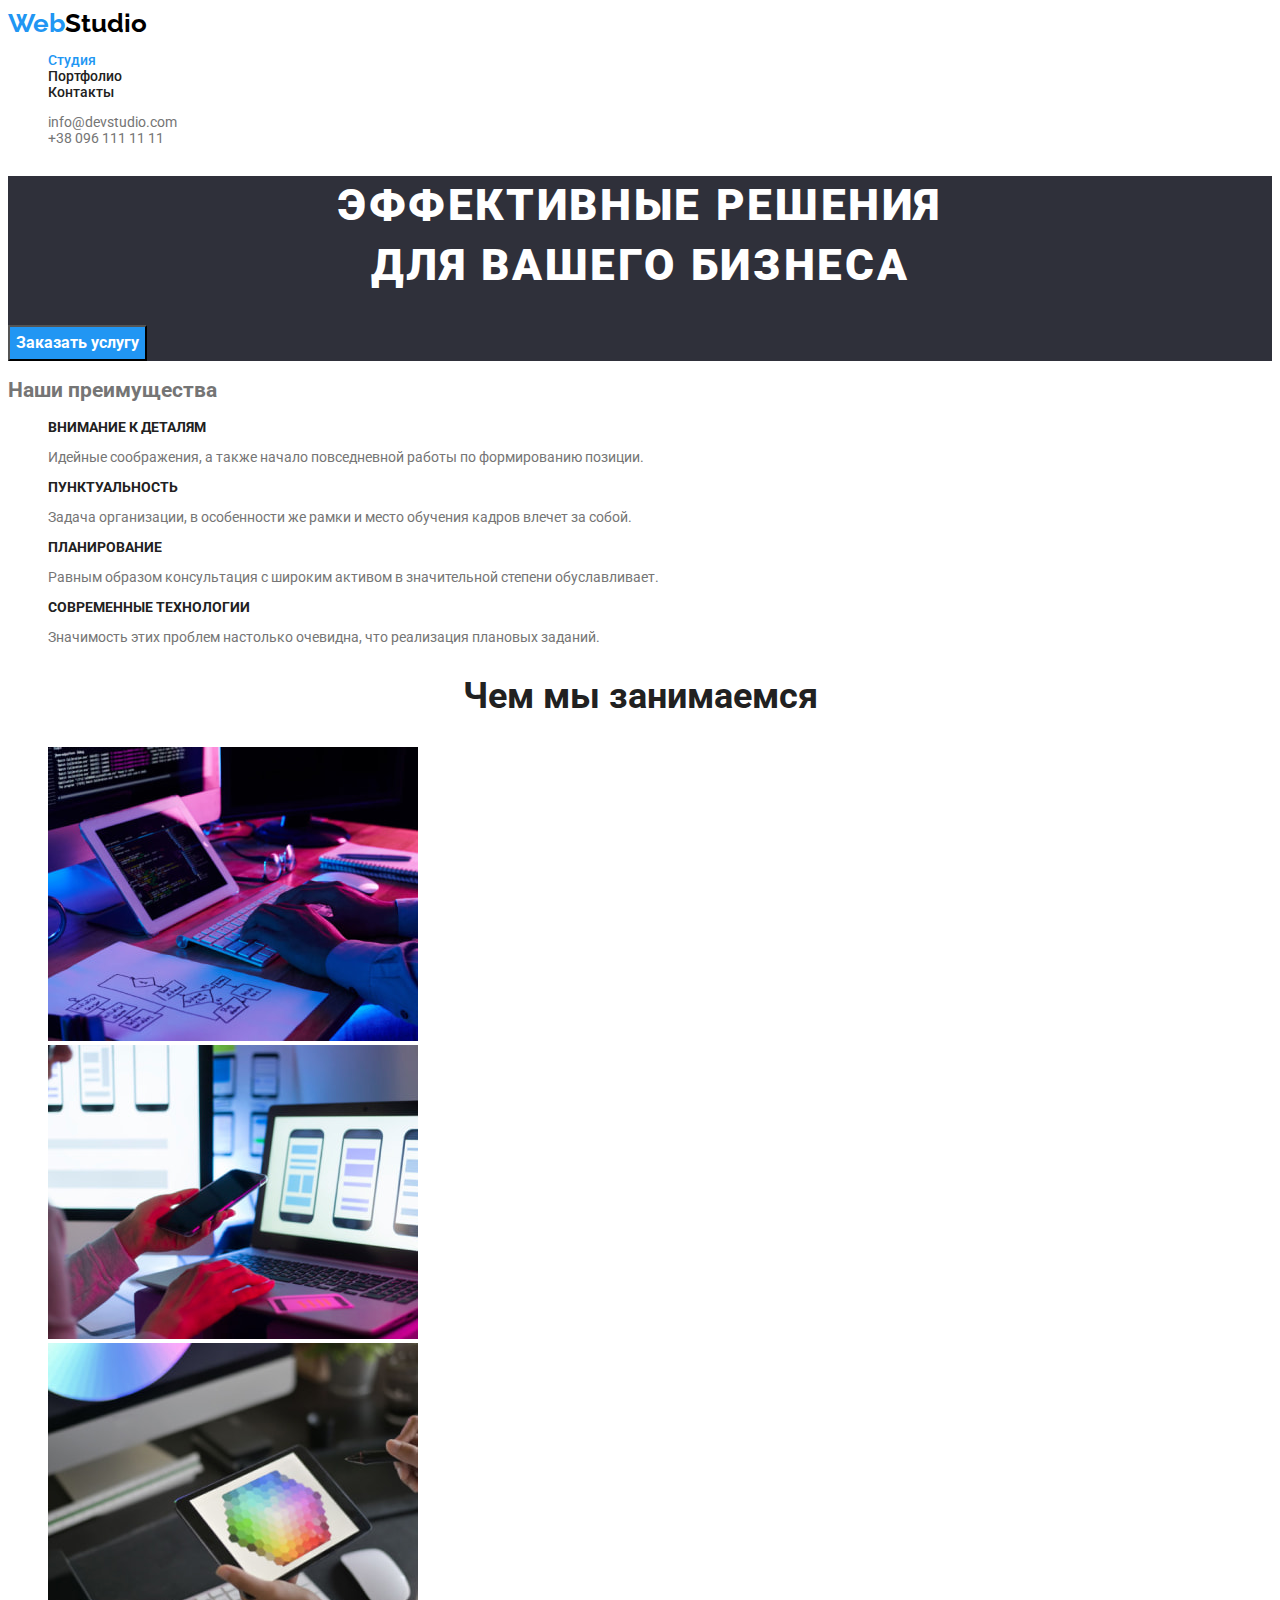
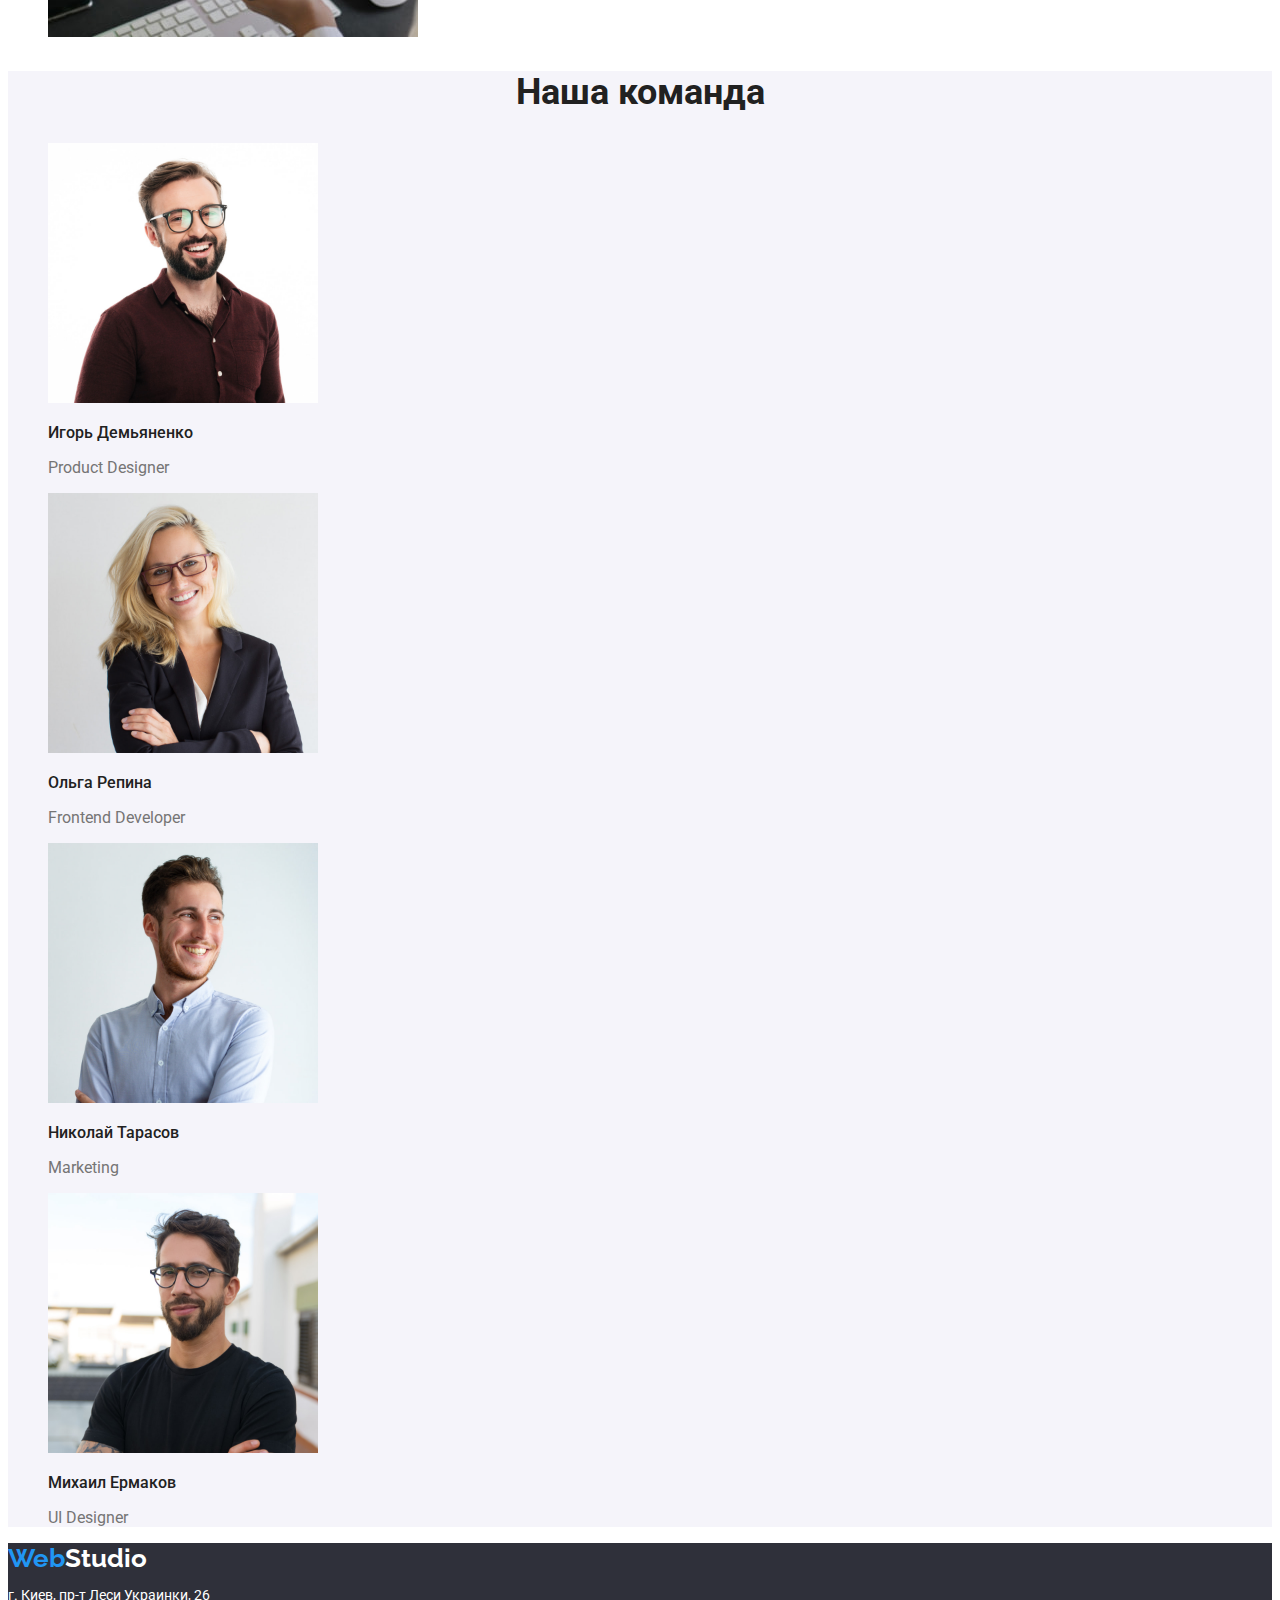
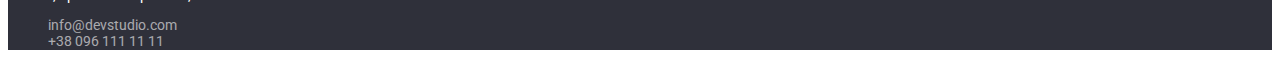
==== index.html @ 3dadfcd8 "переніс дз 2" ====
<!DOCTYPE html>
<html lang="ru">
    <head>
        <meta charset="UTF-8">
        <meta http-equiv="X-UA-Compatible" content="IE=edge">
        <meta name="viewport" content="width=device-width, initial-scale=1.0">
        <title>Document</title>
        <!-- Фал зовнішньої таблиці стилів -->
        <link rel="preconnect" href="https://fonts.googleapis.com">
        <link rel="preconnect" href="https://fonts.gstatic.com" crossorigin>
        <link href="https://fonts.googleapis.com/css2?family=Raleway:wght@700&family=Roboto:wght@400;500;700;900&display=swap"
            rel="stylesheet">
        <link rel="stylesheet" href="./css/styles.css">
    </head>
    <body>
        <header class="header">
            <nav class="site-nav">
                <a href="/" class="logo"><span class="text-logo">Web</span>Studio</a>
                <ul class="site-nav list">
                    <li><a href="./index.html" class="link current">Студия</a></li>
                    <li><a href="./portfolio.html" class="link">Портфолио</a></li>
                    <li><a href="" class="link">Контакты</a></li>
                </ul>
            </nav>

            <ul class="contact">
                <li><a href="mailto:info@devstudio.com" class="link">info@devstudio.com</a></li>
                <li><a href="tel:+380961111111" class="link">+38 096 111 11 11</a></li>
            </ul>
        </header>
        <main>
            <!--Герой-->
            <section class="hero">
            <h1 class="hero-title">Эффективные решения <br />для вашего бизнеса</h1>
            <button type="button" class="btn-hero">
            Заказать услугу
            </button>
            </section>
            <!--Наши преимущества-->
            <section class="section">
            <h2>Наши преимущества</h2>
            <ul class="section-list">
                <li>
                    <h3 class="title benefits">Внимание к деталям</h3>
                    <p>Идейные соображения, а также начало повседневной работы по формированию позиции.</p>
                </li>
                <li>
                    <h3 class="title benefits">Пунктуальность</h3>
                    <p>Задача организации, в особенности же рамки и место обучения кадров влечет за собой.</p>
                </li>
                <li>
                    <h3 class="title benefits">Планирование</h3>
                    <p>Равным образом консультация с широким активом в значительной степени обуславливает.</p>
                </li>
                <li>
                    <h3 class="title benefits">Современные технологии</h3>
                    <p>Значимость этих проблем настолько очевидна, что реализация плановых заданий.</p>
                </li>
            </ul>
            </section>
            <!--Чем мы занимаемся-->
            <section class="section">
            <h2 class="section-title">Чем мы занимаемся</h2>
            <ul class="section-list">
                <li><img src="./imeges/чем-мы-занимаемся/box-1.jpg" alt="разработка сайтов" width="370" height="294"></li>
                <li><img src="./imeges/чем-мы-занимаемся/box-2.jpg" alt="разработка сайтов под телефон" width="370" height="294"></li>
                <li><img src="./imeges/чем-мы-занимаемся/box-3.jpg" alt="дизайн" width="370" height="294"></li>
            </ul>
            </section>
            <!--Наша команда-->
            <section class="section team">
            <h2 class="section-title">Наша команда</h2>
            <ul class="section-list">
                <li>
                    <img src="./imeges/Наша-команда/ком1.jpg" alt="" width="270" height="260">
                    <h3 class="name">Игорь Демьяненко</h3>
                    <p lang="en" class="position">Product Designer</p>
                </li>
                <li>
                    <img src="./imeges/Наша-команда/ком2.jpg" alt="" width="270" height="260">
                    <h3 class="name">Ольга Репина</h3>
                    <p lang="en" class="position">Frontend Developer</p>
                </li>
                <li>
                    <img src="./imeges/Наша-команда/ком3.jpg" alt="" width="270" height="260">
                    <h3 class="name">Николай Тарасов</h3>
                    <p lang="en" class="position">Marketing</p>   
                </li>
                <li>
                    <img src="./imeges/Наша-команда/ком4.jpg" alt="" width="270" height="260">
                    <h3 class="name">Михаил Ермаков</h3>
                    <p lang="en" class="position">UI Designer</p>
                </li>
            </ul>
            </section>
        </main>

        <footer class="footer">
            <a href="/" class="logo"><span class="text-logo">Web</span>Studio</a>
            <address class="footer-nav">
                <p>г. Киев, пр-т Леси Украинки, 26</p>
                <ul class="footer-list">
                    <li><a href="mailto:info@devstudio.com" class="footer-link">info@devstudio.com</a></li>
                    <li><a href="tel:+380961111111" class="footer-link">+38 096 111 11 11</a></li>
                </ul>
            </address>
        </footer>
    </body>
   
</html>
---- css/styles.css ----
/*
body {
    background-color: #fff;
    font-size: 14 px;
}
 */

/* забираємо крапки зі списку */
/* 
ul {
    list-style: none;
}
*/

/* 
Основной текст страницы #757575
фоновый цвет #fff
цвет логотипа #000000
цвет акцента #2196F3
фон героя #E5E5E5
текст на темном фоне #FFFFFF
текст ссылок в футере rgba(255, 255, 255, 0.6)
*/

:root {
    --primary-text-color: #757575;
    --title-text-color: #212121;
    --accent-color: #2196f3;
    --white-text: #ffffff;
}

body {
    color: var(--primary-text-color);
    background-color: #fff;
    font-family: Roboto, sans-serif;
    font-size: 14px;
    line-height: 1.14;
}

/* heder */
.logo {
  color: #000000;
  font-family: 'Raleway';
  font-weight: 700;
  font-size: 26px;
  line-height: 1.19;
  text-decoration: none;
}
.text-logo {
  color: var(--accent-color);
}
.site-nav.list {
  list-style: none;
}

.site-nav .link:hover,
.site-nav .link:focus {
  color: var(--accent-color);
}
.site-nav .link {
  color: var(--title-text-color);
  font-weight: 500;

  text-decoration: none;
}
.site-nav .link.current {
  color: var(--accent-color);
}
.contact {
  list-style: none;
}
.contact .link {
  color: var(--primary-text-color);

  text-decoration: none;
}
.contact .link:hover,
.contact .link:focus {
  color: var(--accent-color);
}

/* hero */

.hero {
  background-color: #2f303a;
}
.hero-title {
  color: var(--white-text);
  font-family: 'Roboto';
  font-style: normal;
  font-weight: 900;
  font-size: 44px;
  line-height: 1.36;
  text-align: center;
  letter-spacing: 0.06em;
  text-transform: uppercase;
}
.btn-hero {
  background-color: var(--accent-color);
  color: var(--white-text);
  cursor: pointer;
font-family: 'Roboto';
font-style: normal;
font-weight: 700;
font-size: 16px;
line-height: 1.87;
}
.btn-hero:hover,
.btn-hero:focus {
  background-color: #188CE8;
  color: var(--white-text);
}

/* section */
.title {
  color: var(--title-text-color);

font-weight: 700;
font-size: 14px;
line-height: 1.14;
}
.title.benefits {
  text-transform: uppercase;
}
.section-title {
  color: var(--title-text-color);

font-weight: 700;
font-size: 36px;
line-height: 1.17;
text-align: center;
}
.section-list {
  list-style: none;
  
}
.portfolio-link {
  text-decoration: none;
  color: var(--primary-text-color);
}
.name {
  color: var(--title-text-color);

font-weight: 500;
font-size: 16px;
line-height: 1.19;
}
.position {
    
    font-size: 16px;
    line-height: 1.19;
}
.section.team {
  background-color: #F5F4FA;
}

/* footer */
.footer {
  background-color: #2f303a;
}
.footer .logo {
  color: var(--white-text);
}
.footer-nav {
  color: var(--white-text);
  font-style: normal;
}
.footer-list {
  list-style: none;
  font-style: normal;
}
.footer-list .footer-link {
  color: rgba(255, 255, 255, 0.6);

  text-decoration: none;
}
.footer-link:hover,
.footer-link:focus {
  color: var(--accent-color);
}
/* button portfolio */
.btn-portfolio {
  color: var(--title-text-color);
  background-color: #f5f4fa;
font-family: 'Roboto';
font-style: normal;
font-weight: 500;
font-size: 16px;
line-height: 1.62;
  cursor: pointer;
}
.btn-portfolio:hover,
.btn-portfolio:focus {
  color: var(--white-text);
  background-color: var(--accent-color);
}
.title.project-name {
    font-size: 18px;
    line-height: 2;
}
.name-item {
    
    font-size: 16px;
    line-height: 1.87;
}
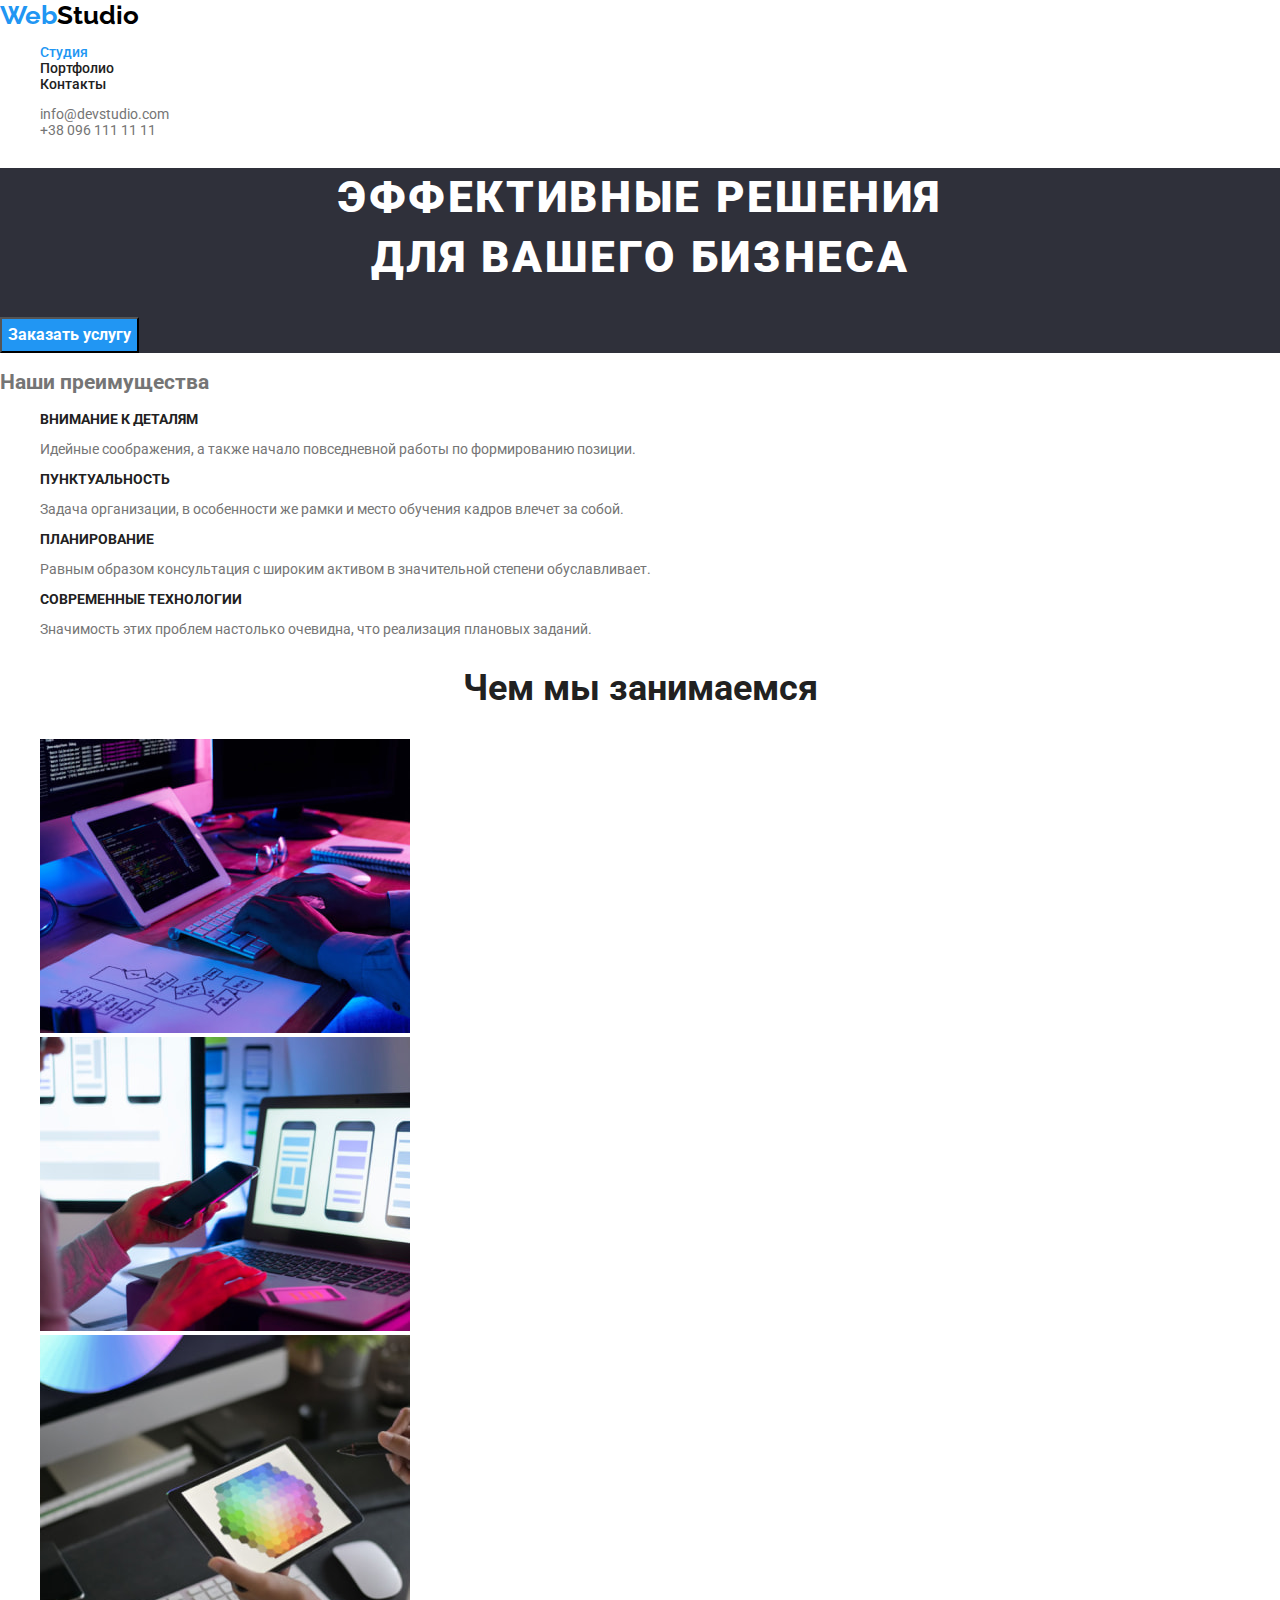
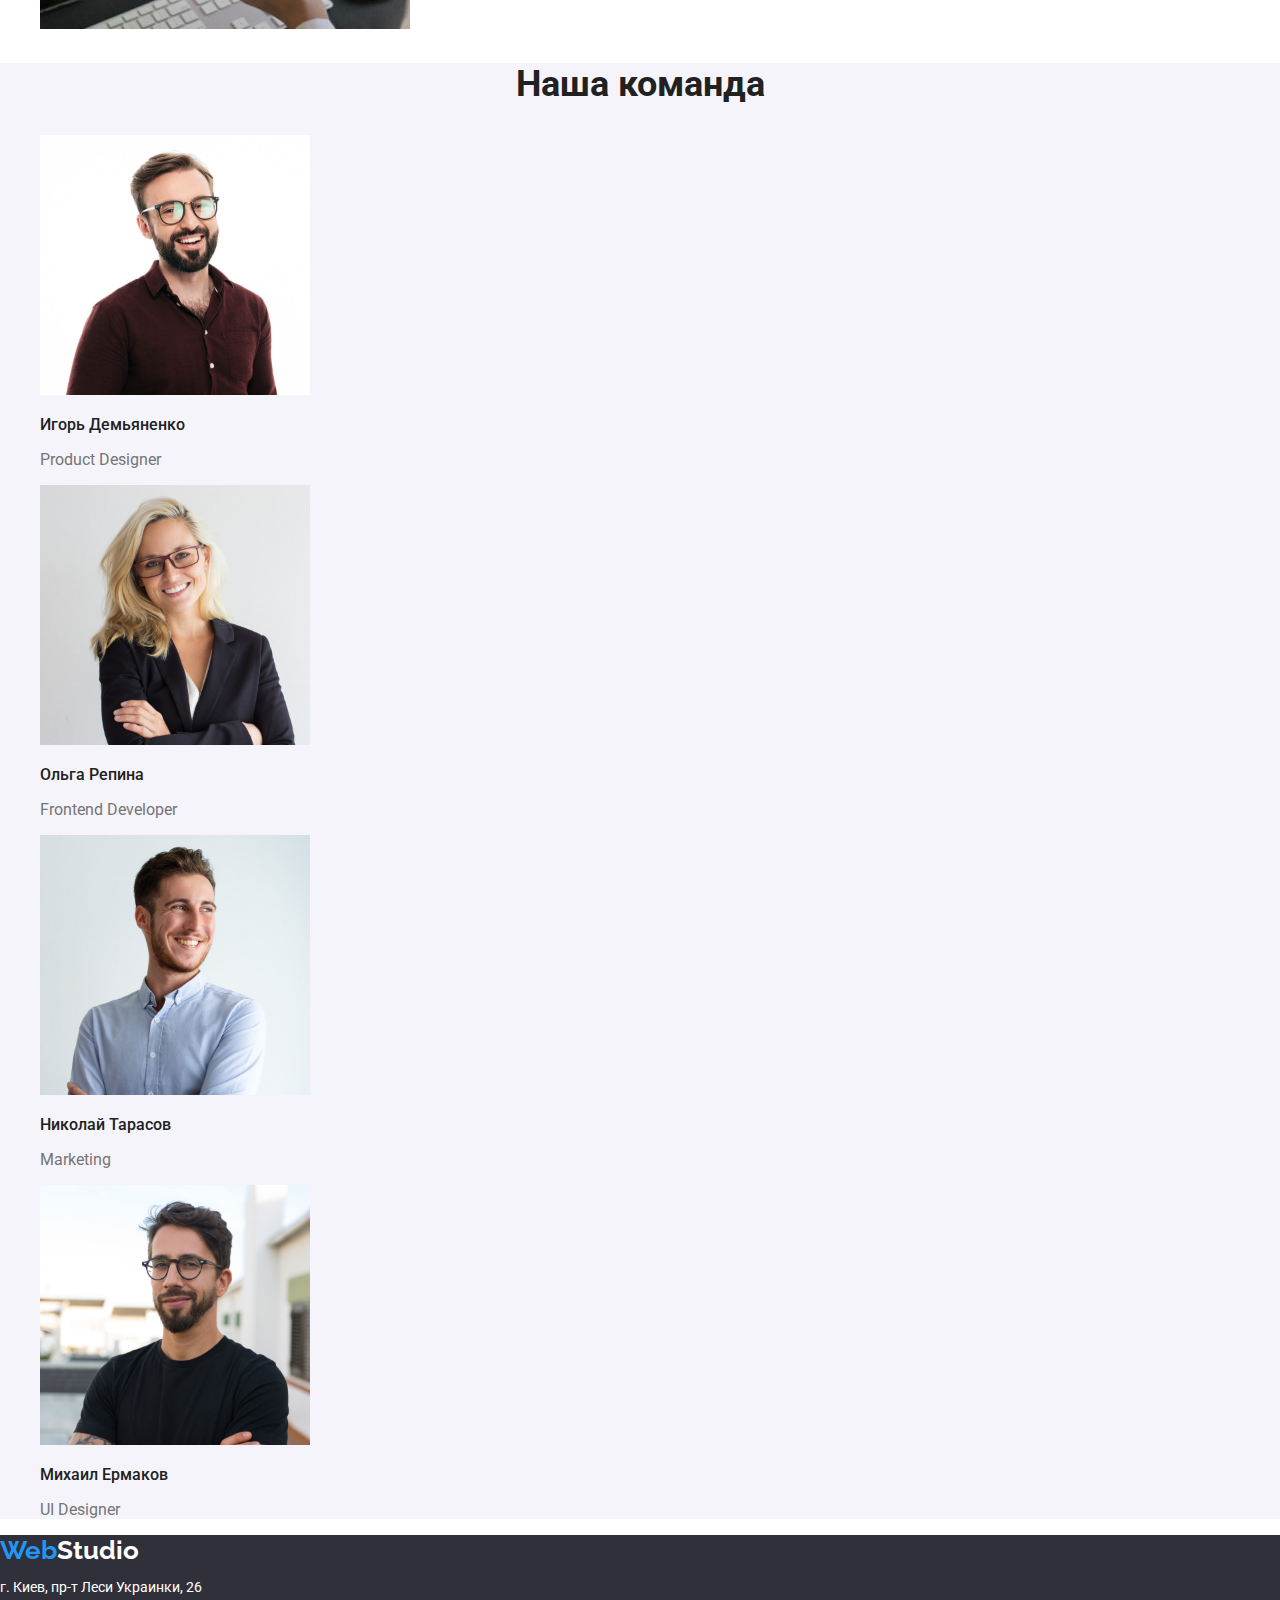
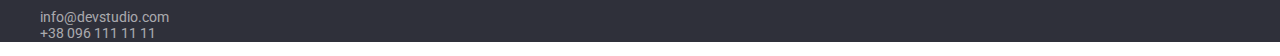
==== commit 0e8bbf3f: "додав нормазізацію цсс" ====
--- a/index.html
+++ b/index.html
@@ -10,6 +10,7 @@
         <link rel="preconnect" href="https://fonts.gstatic.com" crossorigin>
         <link href="https://fonts.googleapis.com/css2?family=Raleway:wght@700&family=Roboto:wght@400;500;700;900&display=swap"
             rel="stylesheet">
+        <link rel="stylesheet" href="https://cdnjs.cloudflare.com/ajax/libs/modern-normalize/1.1.0/modern-normalize.min.css">
         <link rel="stylesheet" href="./css/styles.css">
     </head>
     <body>
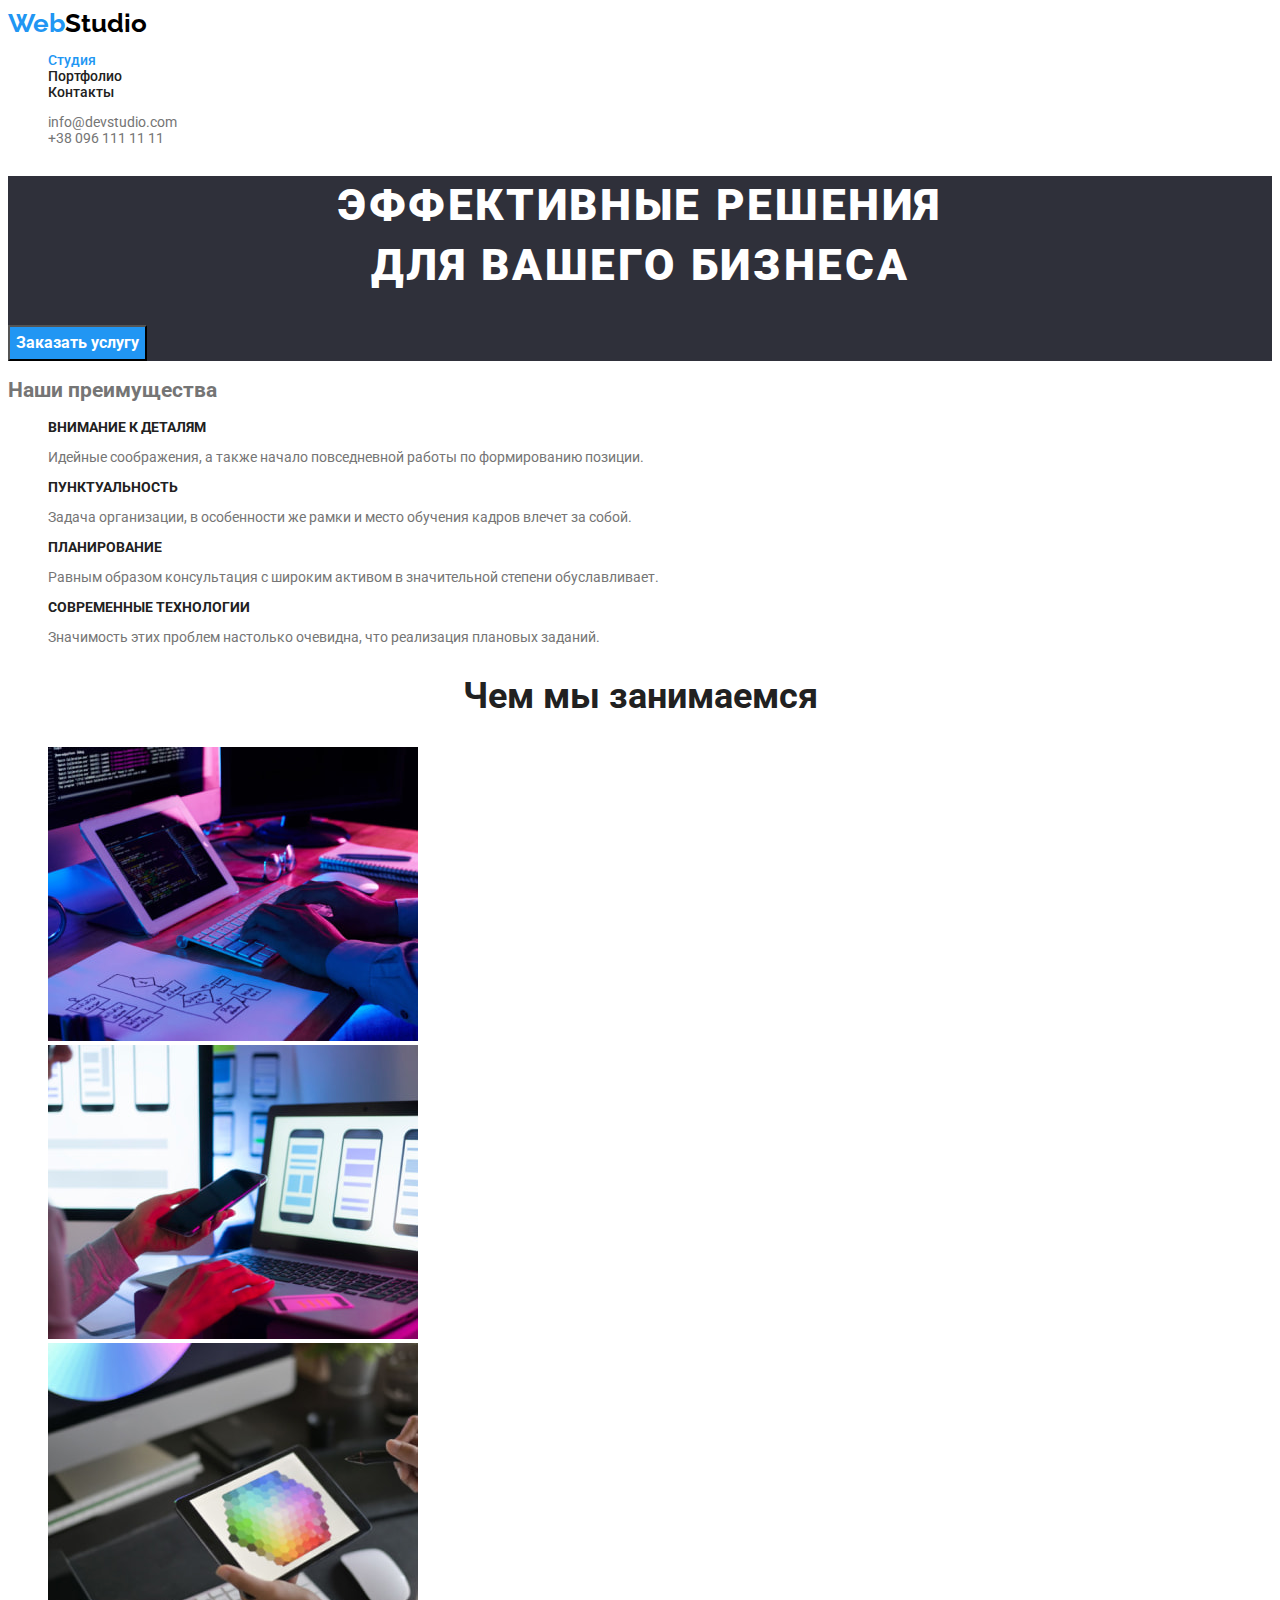
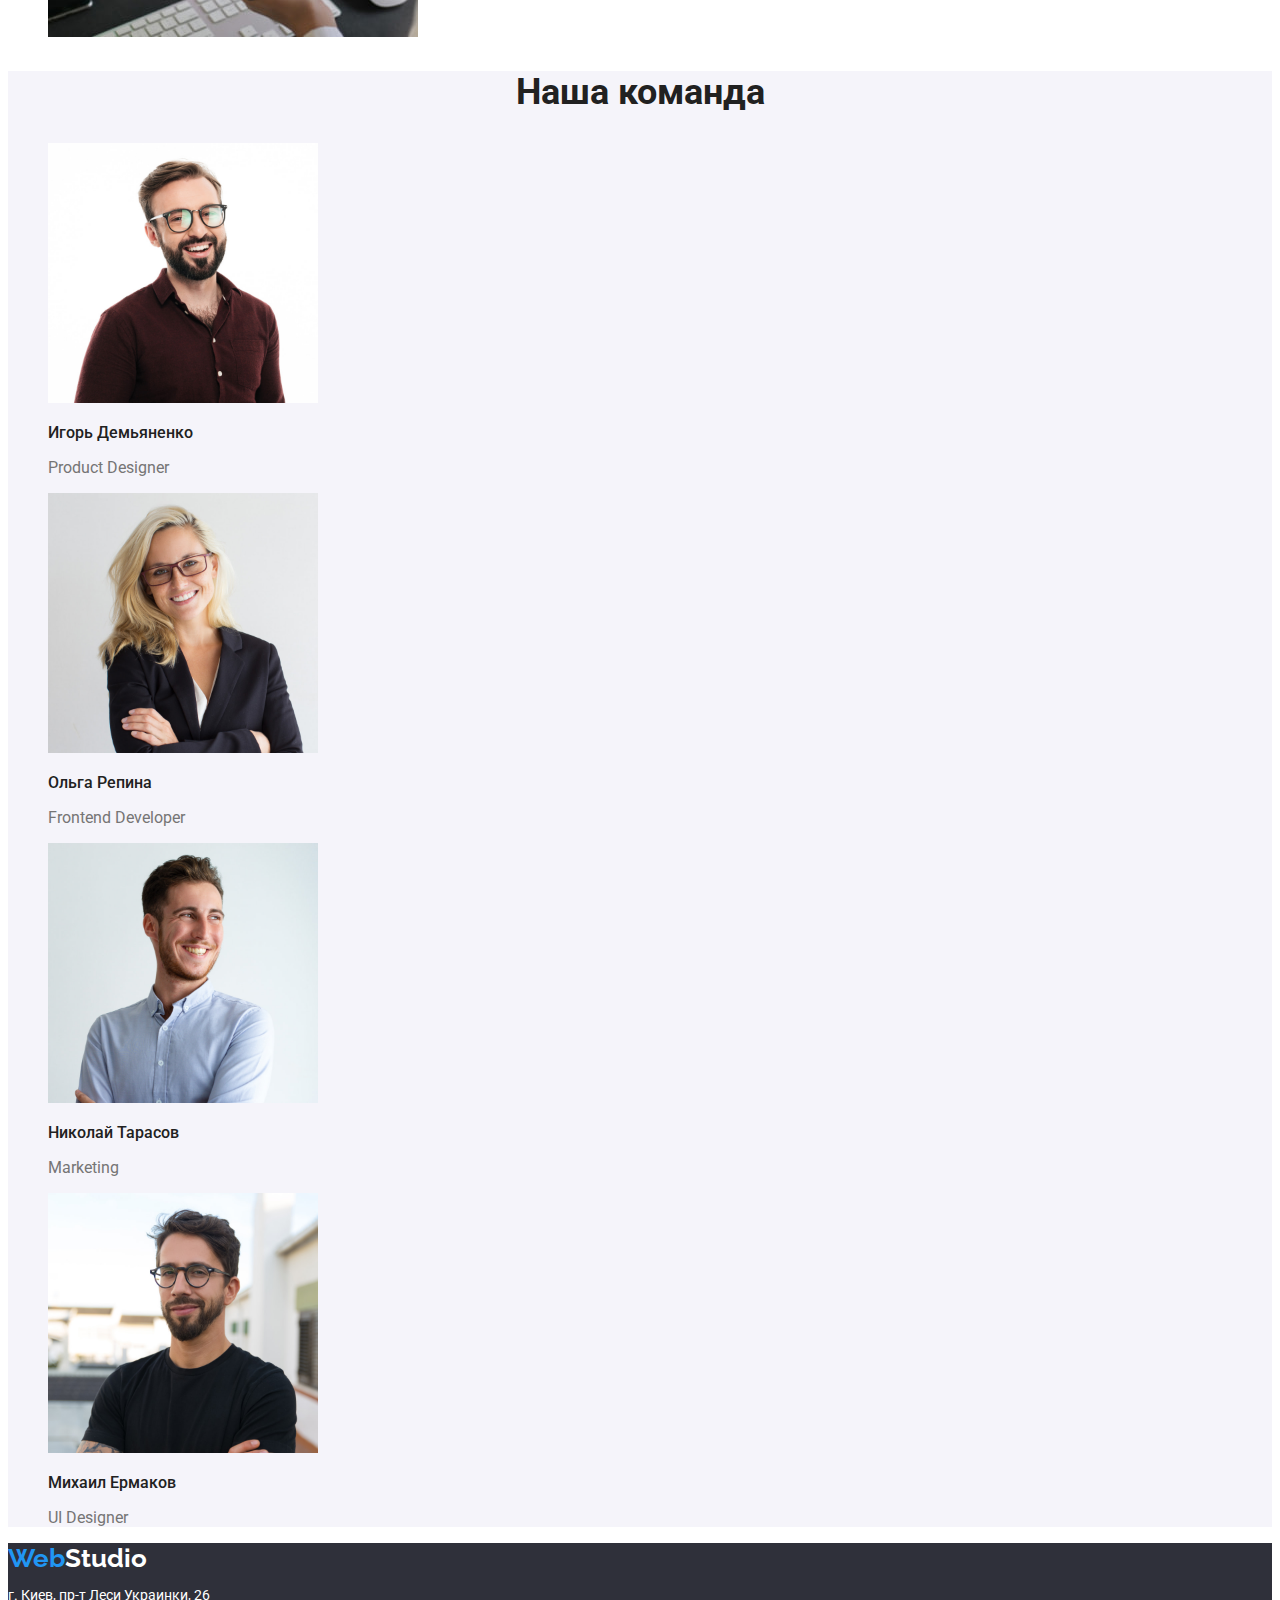
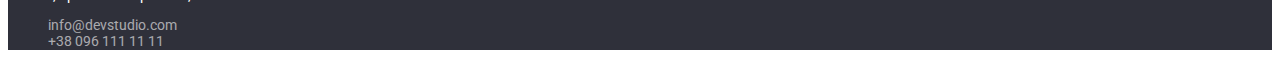
==== commit 36f73b94: "перезалив правильний лінк на нормалайз" ====
--- a/index.html
+++ b/index.html
@@ -10,7 +10,9 @@
         <link rel="preconnect" href="https://fonts.gstatic.com" crossorigin>
         <link href="https://fonts.googleapis.com/css2?family=Raleway:wght@700&family=Roboto:wght@400;500;700;900&display=swap"
             rel="stylesheet">
-        <link rel="stylesheet" href="https://cdnjs.cloudflare.com/ajax/libs/modern-normalize/1.1.0/modern-normalize.min.css">
+        <link rel="stylesheet" href="https://cdnjs.cloudflare.com/ajax/libs/modern-normalize/1.1.0/modern-normalize.min.css"
+            integrity="sha512-wpPYUAdjBVSE4KJnH1VR1HeZfpl1ub8YT/NKx4PuQ5NmX2tKuGu6U/JRp5y+Y8XG2tV+wKQpNHVUX03MfMFn9Q=="
+            crossorigin="anonymous" referrerpolicy="no-referrer" />
         <link rel="stylesheet" href="./css/styles.css">
     </head>
     <body>
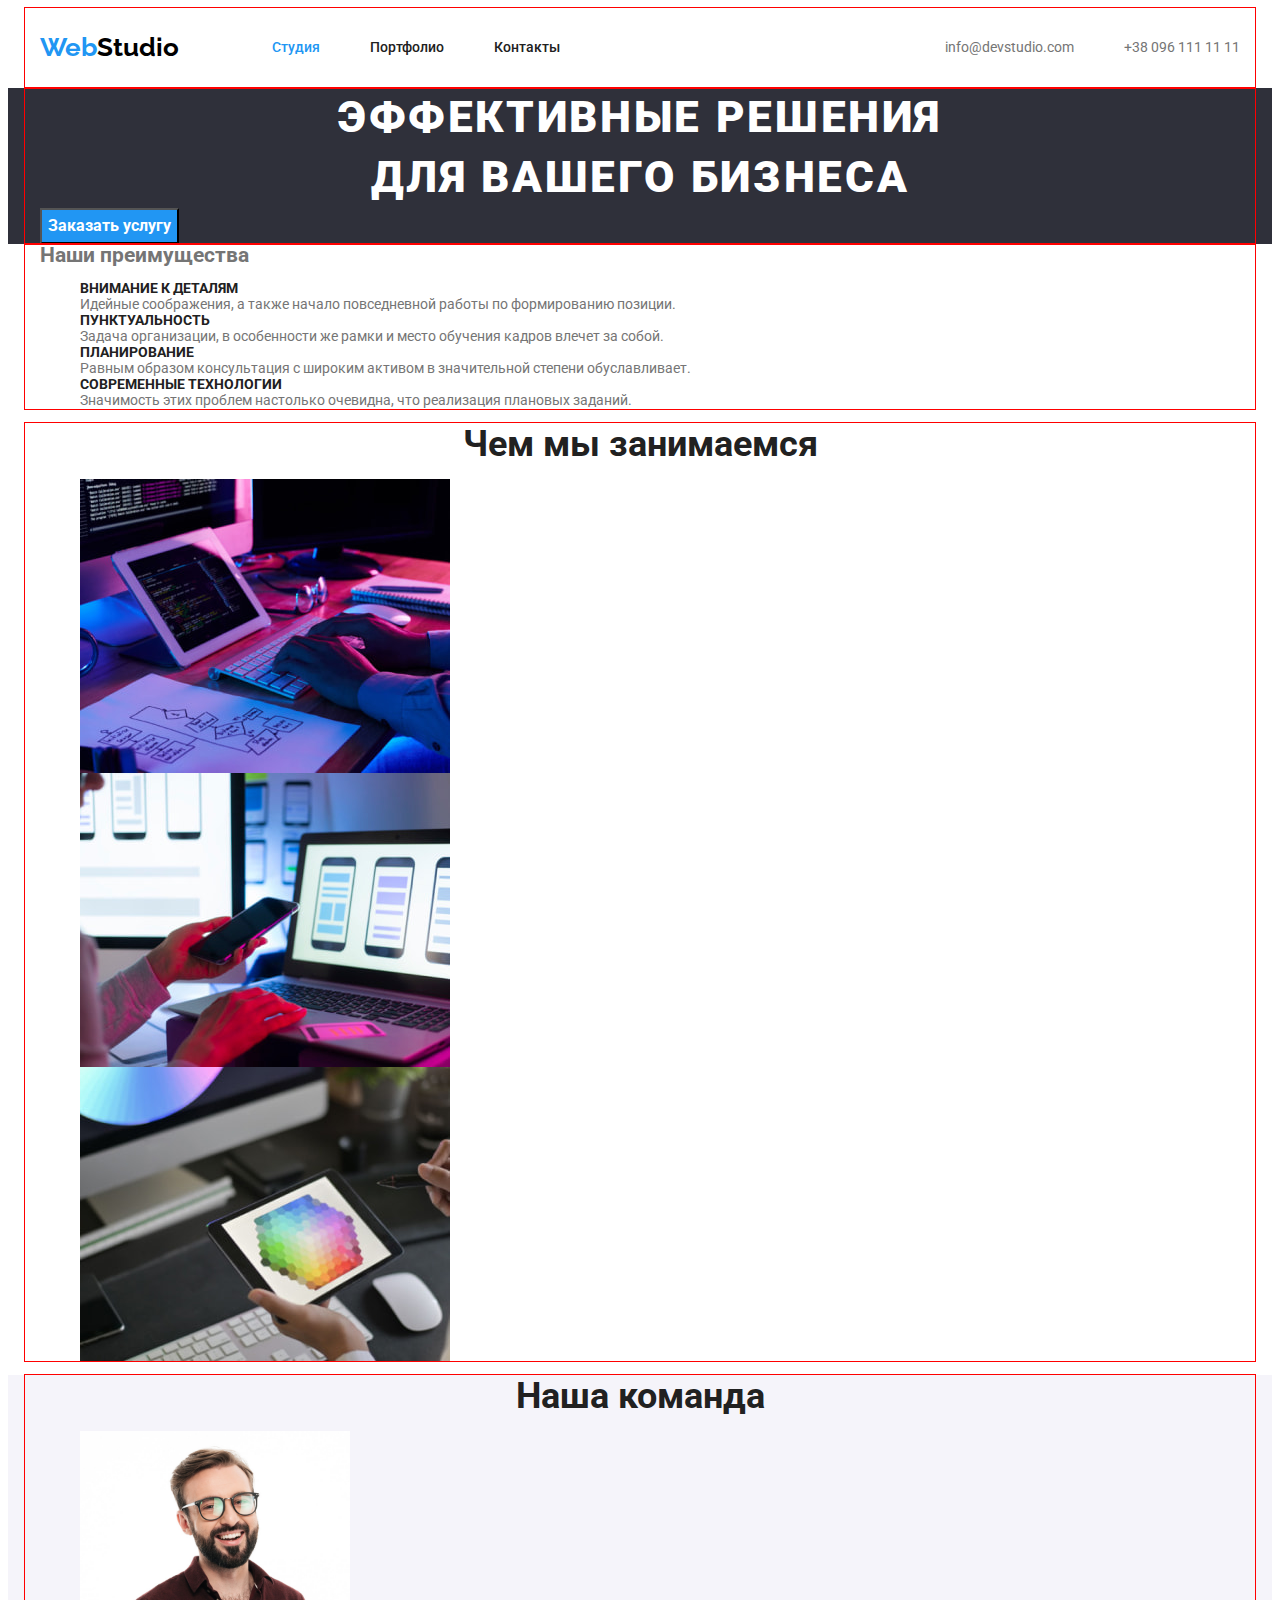
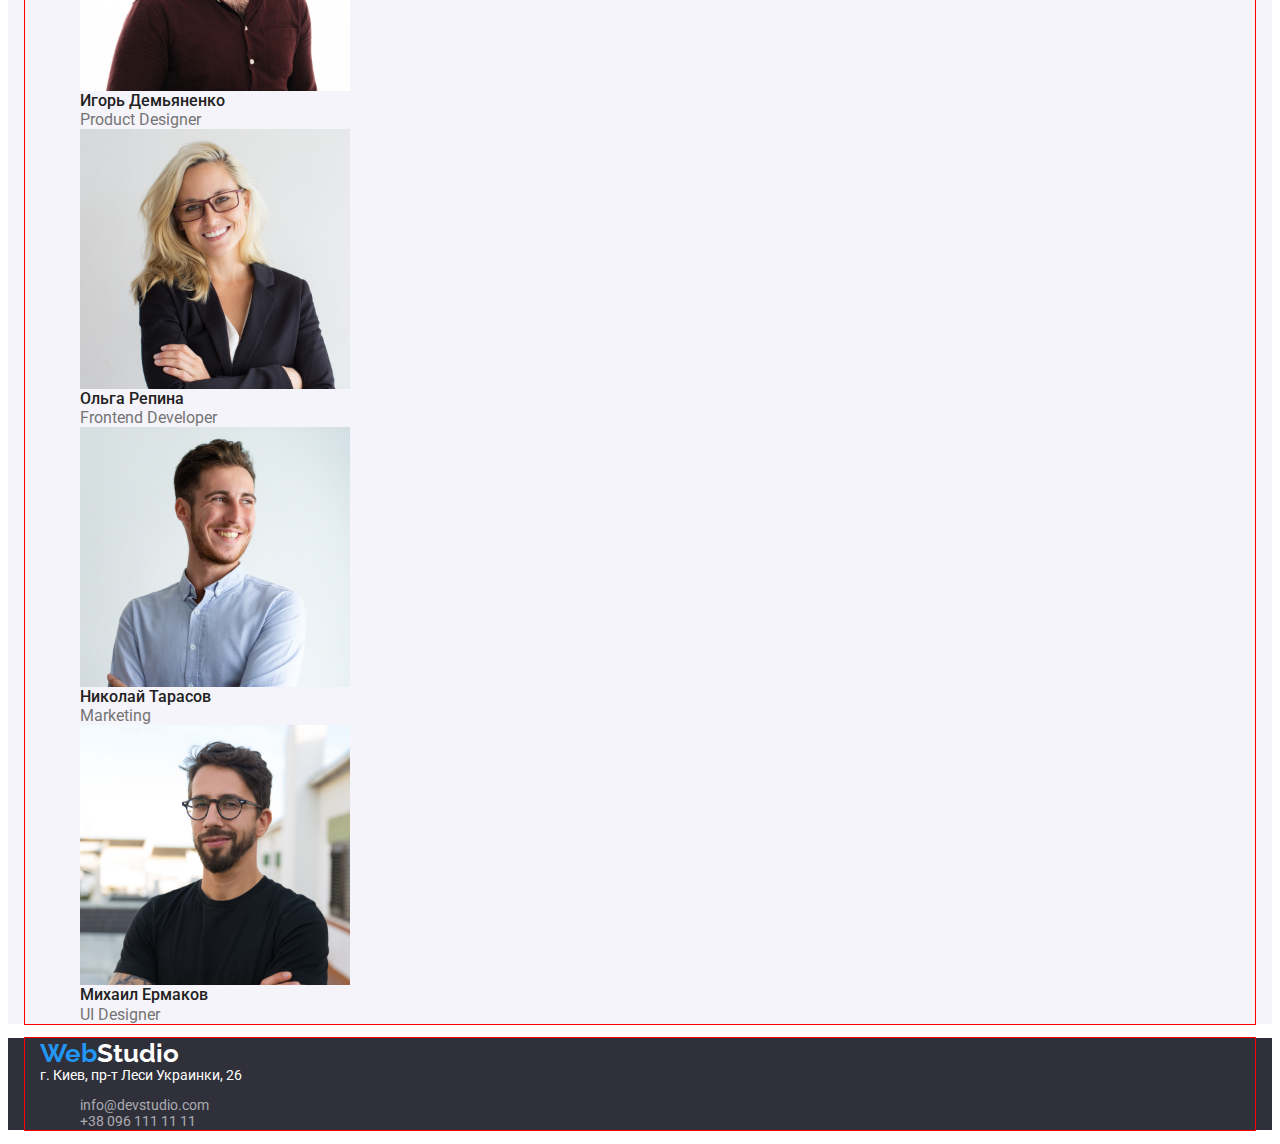
==== commit a378762b: "оформив хедер" ====
--- a/index.html
+++ b/index.html
@@ -1,113 +1,165 @@
 <!DOCTYPE html>
 <html lang="ru">
-    <head>
-        <meta charset="UTF-8">
-        <meta http-equiv="X-UA-Compatible" content="IE=edge">
-        <meta name="viewport" content="width=device-width, initial-scale=1.0">
-        <title>Document</title>
-        <!-- Фал зовнішньої таблиці стилів -->
-        <link rel="preconnect" href="https://fonts.googleapis.com">
-        <link rel="preconnect" href="https://fonts.gstatic.com" crossorigin>
-        <link href="https://fonts.googleapis.com/css2?family=Raleway:wght@700&family=Roboto:wght@400;500;700;900&display=swap"
-            rel="stylesheet">
-        <link rel="stylesheet" href="https://cdnjs.cloudflare.com/ajax/libs/modern-normalize/1.1.0/modern-normalize.min.css"
-            integrity="sha512-wpPYUAdjBVSE4KJnH1VR1HeZfpl1ub8YT/NKx4PuQ5NmX2tKuGu6U/JRp5y+Y8XG2tV+wKQpNHVUX03MfMFn9Q=="
-            crossorigin="anonymous" referrerpolicy="no-referrer" />
-        <link rel="stylesheet" href="./css/styles.css">
-    </head>
-    <body>
-        <header class="header">
-            <nav class="site-nav">
-                <a href="/" class="logo"><span class="text-logo">Web</span>Studio</a>
-                <ul class="site-nav list">
-                    <li><a href="./index.html" class="link current">Студия</a></li>
-                    <li><a href="./portfolio.html" class="link">Портфолио</a></li>
-                    <li><a href="" class="link">Контакты</a></li>
-                </ul>
-            </nav>
+  <head>
+    <meta charset="UTF-8" />
+    <meta http-equiv="X-UA-Compatible" content="IE=edge" />
+    <meta name="viewport" content="width=device-width, initial-scale=1.0" />
+    <title>Document</title>
+    <!-- Фал зовнішньої таблиці стилів -->
+    <link rel="preconnect" href="https://fonts.googleapis.com" />
+    <link rel="preconnect" href="https://fonts.gstatic.com" crossorigin />
+    <link
+      href="https://fonts.googleapis.com/css2?family=Raleway:wght@700&family=Roboto:wght@400;500;700;900&display=swap"
+      rel="stylesheet"
+    />
+    <link
+      rel="stylesheet"
+      href="https://cdnjs.cloudflare.com/ajax/libs/modern-normalize/1.1.0/modern-normalize.min.css"
+      integrity="sha512-wpPYUAdjBVSE4KJnH1VR1HeZfpl1ub8YT/NKx4PuQ5NmX2tKuGu6U/JRp5y+Y8XG2tV+wKQpNHVUX03MfMFn9Q=="
+      crossorigin="anonymous"
+      referrerpolicy="no-referrer"
+    />
+    <link rel="stylesheet" href="./css/styles.css" />
+  </head>
+  <body>
+    <header class="header">
+      <div class="container header-container">
+        <nav class="site-nav">
+          <a href="/" class="logo"><span class="text-logo">Web</span>Studio</a>
+          <ul class="site-nav list">
+            <li class="nav-item">
+                <a href="./index.html" class="link current">Студия</a>
+            </li>
+            <li class="nav-item">
+                <a href="./portfolio.html" class="link">Портфолио</a>
+            </li>
+            <li class="nav-item">
+                <a href="" class="link">Контакты</a>
+            </li>
+          </ul>
+        </nav>
 
-            <ul class="contact">
-                <li><a href="mailto:info@devstudio.com" class="link">info@devstudio.com</a></li>
-                <li><a href="tel:+380961111111" class="link">+38 096 111 11 11</a></li>
-            </ul>
-        </header>
-        <main>
-            <!--Герой-->
-            <section class="hero">
-            <h1 class="hero-title">Эффективные решения <br />для вашего бизнеса</h1>
-            <button type="button" class="btn-hero">
-            Заказать услугу
-            </button>
-            </section>
-            <!--Наши преимущества-->
-            <section class="section">
-            <h2>Наши преимущества</h2>
-            <ul class="section-list">
-                <li>
-                    <h3 class="title benefits">Внимание к деталям</h3>
-                    <p>Идейные соображения, а также начало повседневной работы по формированию позиции.</p>
-                </li>
-                <li>
-                    <h3 class="title benefits">Пунктуальность</h3>
-                    <p>Задача организации, в особенности же рамки и место обучения кадров влечет за собой.</p>
-                </li>
-                <li>
-                    <h3 class="title benefits">Планирование</h3>
-                    <p>Равным образом консультация с широким активом в значительной степени обуславливает.</p>
-                </li>
-                <li>
-                    <h3 class="title benefits">Современные технологии</h3>
-                    <p>Значимость этих проблем настолько очевидна, что реализация плановых заданий.</p>
-                </li>
-            </ul>
-            </section>
-            <!--Чем мы занимаемся-->
-            <section class="section">
-            <h2 class="section-title">Чем мы занимаемся</h2>
-            <ul class="section-list">
-                <li><img src="./imeges/чем-мы-занимаемся/box-1.jpg" alt="разработка сайтов" width="370" height="294"></li>
-                <li><img src="./imeges/чем-мы-занимаемся/box-2.jpg" alt="разработка сайтов под телефон" width="370" height="294"></li>
-                <li><img src="./imeges/чем-мы-занимаемся/box-3.jpg" alt="дизайн" width="370" height="294"></li>
-            </ul>
-            </section>
-            <!--Наша команда-->
-            <section class="section team">
-            <h2 class="section-title">Наша команда</h2>
-            <ul class="section-list">
-                <li>
-                    <img src="./imeges/Наша-команда/ком1.jpg" alt="" width="270" height="260">
-                    <h3 class="name">Игорь Демьяненко</h3>
-                    <p lang="en" class="position">Product Designer</p>
-                </li>
-                <li>
-                    <img src="./imeges/Наша-команда/ком2.jpg" alt="" width="270" height="260">
-                    <h3 class="name">Ольга Репина</h3>
-                    <p lang="en" class="position">Frontend Developer</p>
-                </li>
-                <li>
-                    <img src="./imeges/Наша-команда/ком3.jpg" alt="" width="270" height="260">
-                    <h3 class="name">Николай Тарасов</h3>
-                    <p lang="en" class="position">Marketing</p>   
-                </li>
-                <li>
-                    <img src="./imeges/Наша-команда/ком4.jpg" alt="" width="270" height="260">
-                    <h3 class="name">Михаил Ермаков</h3>
-                    <p lang="en" class="position">UI Designer</p>
-                </li>
-            </ul>
-            </section>
-        </main>
+        <ul class="contact">
+          <li class="contact-item">
+              <a href="mailto:info@devstudio.com" class="link">info@devstudio.com</a>
+            </li>
+          <li class="contact-item">
+              <a href="tel:+380961111111" class="link">+38 096 111 11 11</a>
+            </li>
+        </ul>
+      </div>
+    </header>
+    <main>
+      <!--Герой-->
+      <section class="hero">
+        <div class="container">
+          <h1 class="hero-title">Эффективные решения <br />для вашего бизнеса</h1>
+          <button type="button" class="btn-hero">Заказать услугу</button>
+        </div>
+      </section>
+      <!--Наши преимущества-->
+      <section class="section">
+        <div class="container">
+          <h2>Наши преимущества</h2>
+          <ul class="section-list">
+            <li>
+              <h3 class="title benefits">Внимание к деталям</h3>
+              <p>
+                Идейные соображения, а также начало повседневной работы по формированию позиции.
+              </p>
+            </li>
+            <li>
+              <h3 class="title benefits">Пунктуальность</h3>
+              <p>
+                Задача организации, в особенности же рамки и место обучения кадров влечет за собой.
+              </p>
+            </li>
+            <li>
+              <h3 class="title benefits">Планирование</h3>
+              <p>
+                Равным образом консультация с широким активом в значительной степени обуславливает.
+              </p>
+            </li>
+            <li>
+              <h3 class="title benefits">Современные технологии</h3>
+              <p>Значимость этих проблем настолько очевидна, что реализация плановых заданий.</p>
+            </li>
+          </ul>
+        </div>
+      </section>
+      <!--Чем мы занимаемся-->
+      <section class="section">
+        <div class="container">
+          <h2 class="section-title">Чем мы занимаемся</h2>
+          <ul class="section-list">
+            <li>
+              <img
+                src="./imeges/чем-мы-занимаемся/box-1.jpg"
+                alt="разработка сайтов"
+                width="370"
+                height="294"
+              />
+            </li>
+            <li>
+              <img
+                src="./imeges/чем-мы-занимаемся/box-2.jpg"
+                alt="разработка сайтов под телефон"
+                width="370"
+                height="294"
+              />
+            </li>
+            <li>
+              <img
+                src="./imeges/чем-мы-занимаемся/box-3.jpg"
+                alt="дизайн"
+                width="370"
+                height="294"
+              />
+            </li>
+          </ul>
+        </div>
+      </section>
+      <!--Наша команда-->
+      <section class="section team">
+        <div class="container">
+          <h2 class="section-title">Наша команда</h2>
+          <ul class="section-list">
+            <li>
+              <img src="./imeges/Наша-команда/ком1.jpg" alt="" width="270" height="260" />
+              <h3 class="name">Игорь Демьяненко</h3>
+              <p lang="en" class="position">Product Designer</p>
+            </li>
+            <li>
+              <img src="./imeges/Наша-команда/ком2.jpg" alt="" width="270" height="260" />
+              <h3 class="name">Ольга Репина</h3>
+              <p lang="en" class="position">Frontend Developer</p>
+            </li>
+            <li>
+              <img src="./imeges/Наша-команда/ком3.jpg" alt="" width="270" height="260" />
+              <h3 class="name">Николай Тарасов</h3>
+              <p lang="en" class="position">Marketing</p>
+            </li>
+            <li>
+              <img src="./imeges/Наша-команда/ком4.jpg" alt="" width="270" height="260" />
+              <h3 class="name">Михаил Ермаков</h3>
+              <p lang="en" class="position">UI Designer</p>
+            </li>
+          </ul>
+        </div>
+      </section>
+    </main>
 
-        <footer class="footer">
-            <a href="/" class="logo"><span class="text-logo">Web</span>Studio</a>
-            <address class="footer-nav">
-                <p>г. Киев, пр-т Леси Украинки, 26</p>
-                <ul class="footer-list">
-                    <li><a href="mailto:info@devstudio.com" class="footer-link">info@devstudio.com</a></li>
-                    <li><a href="tel:+380961111111" class="footer-link">+38 096 111 11 11</a></li>
-                </ul>
-            </address>
-        </footer>
-    </body>
-   
-</html>+    <footer class="footer">
+      <div class="container">
+        <a href="/" class="logo"><span class="text-logo">Web</span>Studio</a>
+        <address class="footer-nav">
+          <p>г. Киев, пр-т Леси Украинки, 26</p>
+          <ul class="footer-list">
+            <li><a href="mailto:info@devstudio.com" class="footer-link">info@devstudio.com</a></li>
+            <li><a href="tel:+380961111111" class="footer-link">+38 096 111 11 11</a></li>
+          </ul>
+        </address>
+      </div>
+    </footer>
+  </body>
+</html>
--- a/css/styles.css
+++ b/css/styles.css
@@ -3,7 +3,7 @@
     background-color: #fff;
     font-size: 14 px;
 }
- */
+ 
 
 /* забираємо крапки зі списку */
 /* 
@@ -37,7 +37,31 @@
     line-height: 1.14;
 }
 
+h1, h2, h3, h4, h5, h6, p {
+  margin: 0;
+}
+img {
+  display: block;
+}
+.container {
+  outline: 1px solid red;
+
+  width: 1200px;
+
+  padding-left: 15px;
+  padding-right: 15px;
+
+  margin-right: auto;
+  margin-left: auto;
+}
+
 /* heder */
+.header-container {
+  display: flex;
+  align-items: center;
+
+}
+
 .logo {
   color: #000000;
   font-family: 'Raleway';
@@ -45,12 +69,24 @@
   font-size: 26px;
   line-height: 1.19;
   text-decoration: none;
+
+  margin-right: 93px;
+
 }
 .text-logo {
   color: var(--accent-color);
 }
+.site-nav .logo {
+  display: block;
+
+  padding-top: 24px;
+  padding-bottom: 25px;
+}
 .site-nav.list {
   list-style: none;
+
+  padding: 0;
+  margin: 0;
 }
 
 .site-nav .link:hover,
@@ -58,21 +94,51 @@
   color: var(--accent-color);
 }
 .site-nav .link {
+  display: block;
   color: var(--title-text-color);
   font-weight: 500;
 
   text-decoration: none;
+
+  padding-top: 32px;
+  padding-bottom: 32px;
+}
+.site-nav .nav-item {
+  margin-right: 50px;
+}
+.site-nav .nav-item:last-child {
+  margin-right: 0;
 }
 .site-nav .link.current {
   color: var(--accent-color);
 }
+.site-nav {
+  display: flex;
+  align-items: center;
+}
 .contact {
   list-style: none;
-}
+  display: flex;
+
+  padding: 0;
+  margin: 0;
+  margin-left: auto;
+}
+.contact .contact-item {
+  margin-right: 50px;
+}
+.contact .contact-item:last-child {
+  margin-right: 0;
+}
+
 .contact .link {
+  display: block;
   color: var(--primary-text-color);
 
   text-decoration: none;
+
+  padding-top: 32px;
+  padding-bottom: 32px;
 }
 .contact .link:hover,
 .contact .link:focus {
@@ -202,4 +268,5 @@
     
     font-size: 16px;
     line-height: 1.87;
-}+}
+
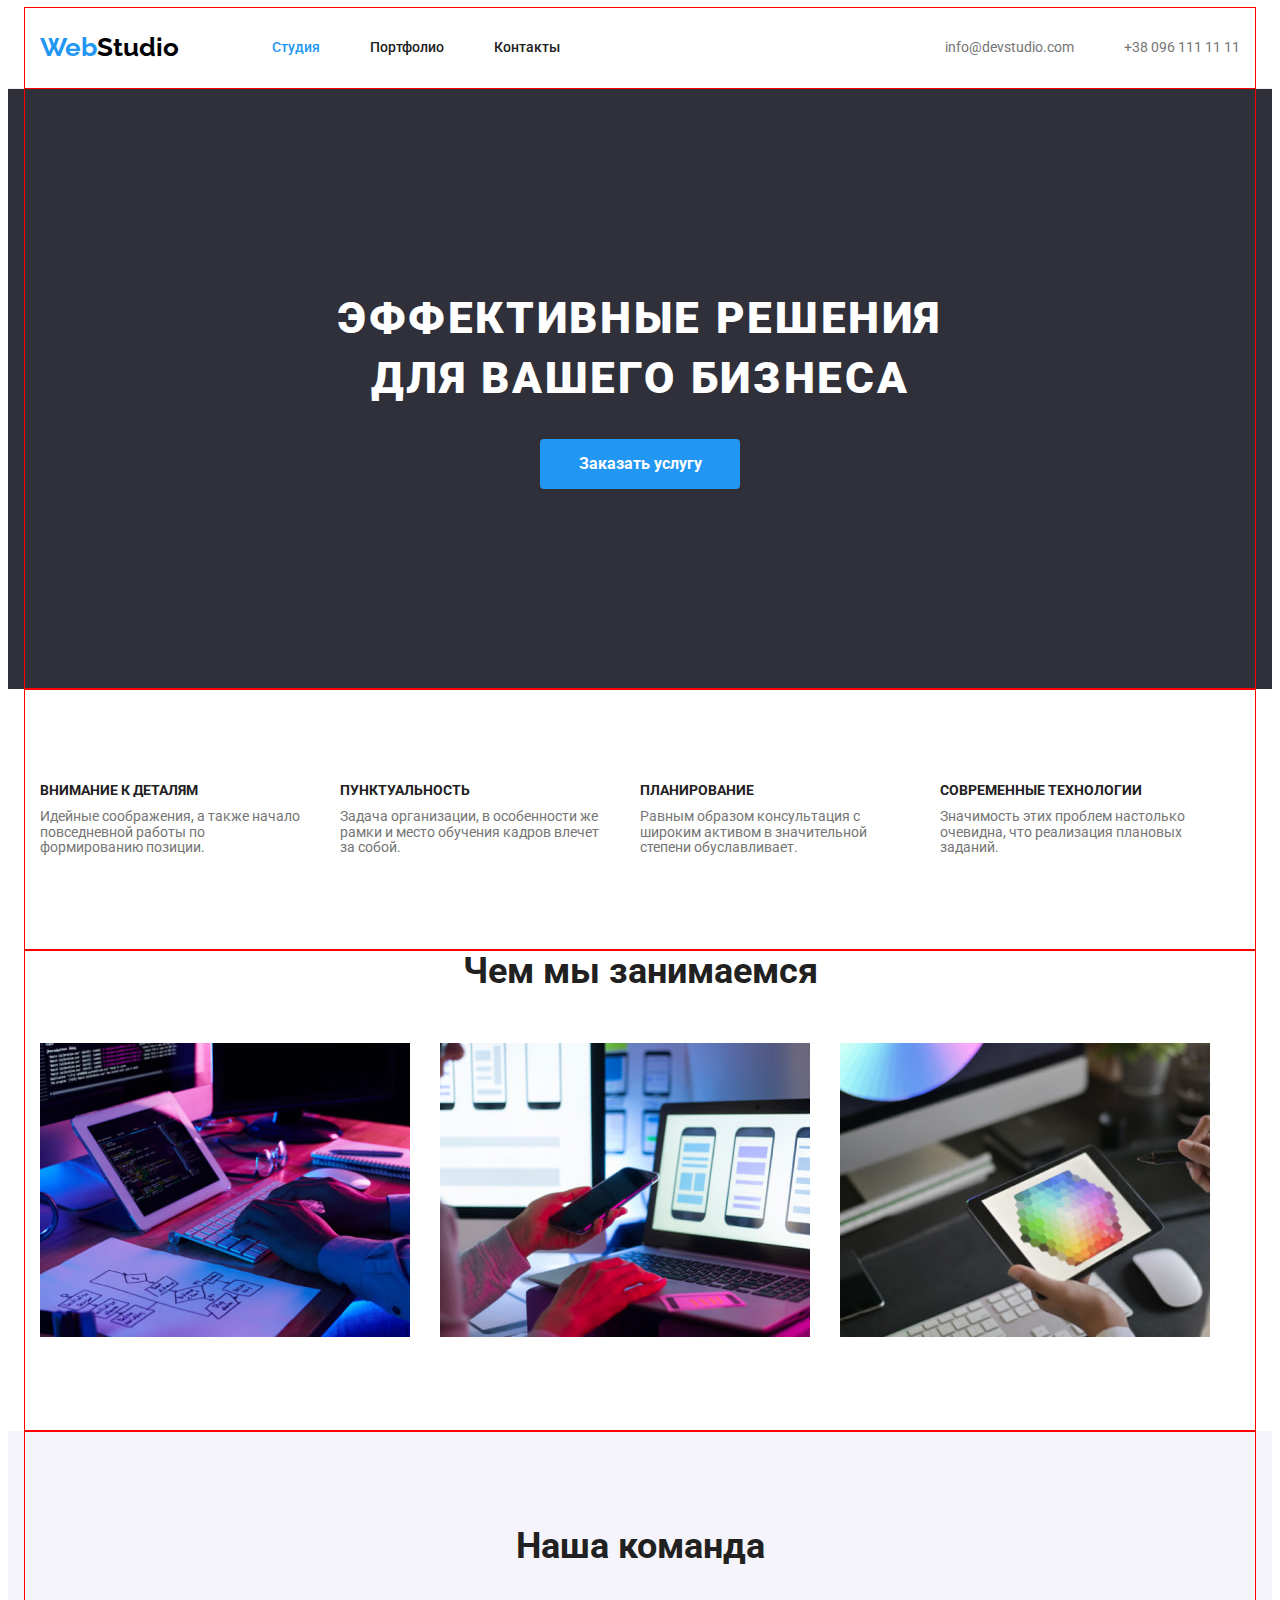
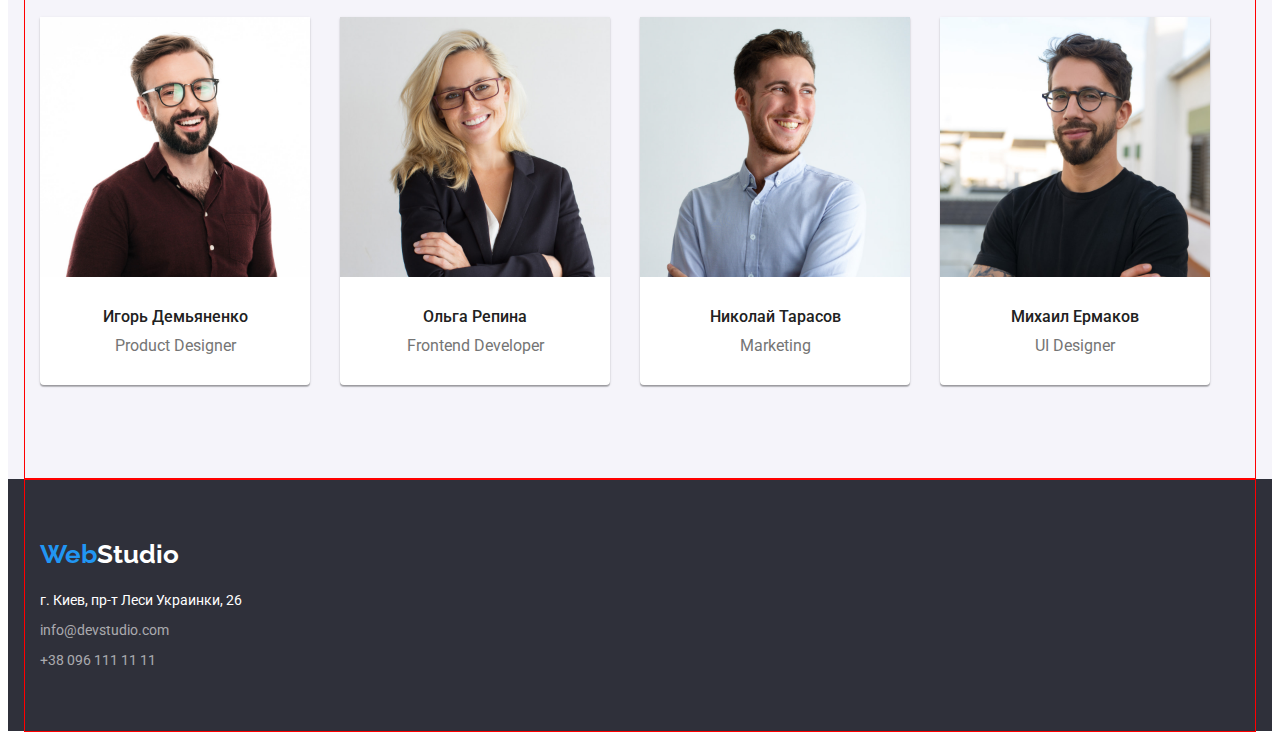
==== commit 1400d25e: "Закінчив геометрію Хедер, Футер та сторінка Студія" ====
--- a/index.html
+++ b/index.html
@@ -52,35 +52,35 @@
     <main>
       <!--Герой-->
       <section class="hero">
-        <div class="container">
+        <div class="container hero-container">
           <h1 class="hero-title">Эффективные решения <br />для вашего бизнеса</h1>
           <button type="button" class="btn-hero">Заказать услугу</button>
         </div>
       </section>
       <!--Наши преимущества-->
       <section class="section">
-        <div class="container">
-          <h2>Наши преимущества</h2>
+        <div class="container benefits-container">
+          <h2 class="visually-hidden">Наши преимущества</h2>
           <ul class="section-list">
-            <li>
+            <li class="benefits-item">
               <h3 class="title benefits">Внимание к деталям</h3>
               <p>
                 Идейные соображения, а также начало повседневной работы по формированию позиции.
               </p>
             </li>
-            <li>
+            <li class="benefits-item">
               <h3 class="title benefits">Пунктуальность</h3>
               <p>
                 Задача организации, в особенности же рамки и место обучения кадров влечет за собой.
               </p>
             </li>
-            <li>
+            <li class="benefits-item">
               <h3 class="title benefits">Планирование</h3>
               <p>
                 Равным образом консультация с широким активом в значительной степени обуславливает.
               </p>
             </li>
-            <li>
+            <li class="benefits-item">
               <h3 class="title benefits">Современные технологии</h3>
               <p>Значимость этих проблем настолько очевидна, что реализация плановых заданий.</p>
             </li>
@@ -89,10 +89,10 @@
       </section>
       <!--Чем мы занимаемся-->
       <section class="section">
-        <div class="container">
+        <div class="container work-container">
           <h2 class="section-title">Чем мы занимаемся</h2>
           <ul class="section-list">
-            <li>
+            <li class="work-item">
               <img
                 src="./imeges/чем-мы-занимаемся/box-1.jpg"
                 alt="разработка сайтов"
@@ -100,7 +100,7 @@
                 height="294"
               />
             </li>
-            <li>
+            <li class="work-item">
               <img
                 src="./imeges/чем-мы-занимаемся/box-2.jpg"
                 alt="разработка сайтов под телефон"
@@ -108,7 +108,7 @@
                 height="294"
               />
             </li>
-            <li>
+            <li class="work-item">
               <img
                 src="./imeges/чем-мы-занимаемся/box-3.jpg"
                 alt="дизайн"
@@ -121,26 +121,26 @@
       </section>
       <!--Наша команда-->
       <section class="section team">
-        <div class="container">
+        <div class="container team-container">
           <h2 class="section-title">Наша команда</h2>
           <ul class="section-list">
-            <li>
-              <img src="./imeges/Наша-команда/ком1.jpg" alt="" width="270" height="260" />
+            <li class="team-item">
+              <img class="photo" src="./imeges/Наша-команда/ком1.jpg" alt="" width="270" height="260" />
               <h3 class="name">Игорь Демьяненко</h3>
               <p lang="en" class="position">Product Designer</p>
             </li>
-            <li>
-              <img src="./imeges/Наша-команда/ком2.jpg" alt="" width="270" height="260" />
+            <li class="team-item">
+              <img class="photo" src="./imeges/Наша-команда/ком2.jpg" alt="" width="270" height="260" />
               <h3 class="name">Ольга Репина</h3>
               <p lang="en" class="position">Frontend Developer</p>
             </li>
-            <li>
-              <img src="./imeges/Наша-команда/ком3.jpg" alt="" width="270" height="260" />
+            <li class="team-item">
+              <img class="photo" src="./imeges/Наша-команда/ком3.jpg" alt="" width="270" height="260" />
               <h3 class="name">Николай Тарасов</h3>
               <p lang="en" class="position">Marketing</p>
             </li>
-            <li>
-              <img src="./imeges/Наша-команда/ком4.jpg" alt="" width="270" height="260" />
+            <li class="team-item">
+              <img class="photo" src="./imeges/Наша-команда/ком4.jpg" alt="" width="270" height="260" />
               <h3 class="name">Михаил Ермаков</h3>
               <p lang="en" class="position">UI Designer</p>
             </li>
@@ -150,13 +150,13 @@
     </main>
 
     <footer class="footer">
-      <div class="container">
+      <div class="container footer-container">
         <a href="/" class="logo"><span class="text-logo">Web</span>Studio</a>
         <address class="footer-nav">
-          <p>г. Киев, пр-т Леси Украинки, 26</p>
+          <p class="footer-address">г. Киев, пр-т Леси Украинки, 26</p>
           <ul class="footer-list">
-            <li><a href="mailto:info@devstudio.com" class="footer-link">info@devstudio.com</a></li>
-            <li><a href="tel:+380961111111" class="footer-link">+38 096 111 11 11</a></li>
+            <li class="footer-list-item"><a href="mailto:info@devstudio.com" class="footer-link">info@devstudio.com</a></li>
+            <li class="footer-list-item"><a href="tel:+380961111111" class="footer-link">+38 096 111 11 11</a></li>
           </ul>
         </address>
       </div>
--- a/css/styles.css
+++ b/css/styles.css
@@ -56,6 +56,10 @@
 }
 
 /* heder */
+.header {
+  border-bottom: 1px solid #ECECEC;
+}
+
 .header-container {
   display: flex;
   align-items: center;
@@ -150,6 +154,12 @@
 .hero {
   background-color: #2f303a;
 }
+.hero-container {
+  padding-top: 200px;
+  padding-bottom: 200px;
+  align-items: center;
+}
+
 .hero-title {
   color: var(--white-text);
   font-family: 'Roboto';
@@ -160,6 +170,8 @@
   text-align: center;
   letter-spacing: 0.06em;
   text-transform: uppercase;
+
+  margin-bottom: 30px;
 }
 .btn-hero {
   background-color: var(--accent-color);
@@ -170,6 +182,17 @@
 font-weight: 700;
 font-size: 16px;
 line-height: 1.87;
+
+min-width: 200px;
+min-height: 50px;
+border: none;
+/* border-color: transparent; */
+border-radius: 4px;
+padding: 10px 32px;
+
+display: block;
+margin-left: auto;
+margin-right: auto;
 }
 .btn-hero:hover,
 .btn-hero:focus {
@@ -187,6 +210,8 @@
 }
 .title.benefits {
   text-transform: uppercase;
+
+  margin-bottom: 10px;
 }
 .section-title {
   color: var(--title-text-color);
@@ -195,55 +220,172 @@
 font-size: 36px;
 line-height: 1.17;
 text-align: center;
+
+margin-bottom: 50px;
 }
 .section-list {
   list-style: none;
+  display: flex;
+
+  padding: 0;
+  margin: 0;
+}
+
+/* section benefits */
+.benefits-container {
+  padding-top: 94px;
+  padding-bottom: 94px;
+}
+
+.visually-hidden {
+  position: absolute;
+  width: 1px;
+  height: 1px;
+  margin: -1px;
+  border: 0;
+  padding: 0;
+  white-space: nowrap;
+  clip-path: inset(100%);
+  clip: rect(0 0 0 0);
+  overflow: hidden;
+}
+
+.benefits-item {
+  width: 270px;
+
+  margin-right: 30px;
+}
+
+.benefits-item:last-child {
+  margin-right: 0;
+}
+
+/* Work section */
+.work-container {
+  padding-bottom: 94px;
+}
+.work-item {
+  margin-right: 30px;
+  /* margin-bottom: 94px; */
+}
+.work-item:last-child {
+  margin-right: 0;
+}
+
+/* Team section */
+.team-container {
+  padding-top: 94px;
+  padding-bottom: 94px;
+}
+.name {
+  color: var(--title-text-color);
+
+  font-weight: 500;
+  font-size: 16px;
+  line-height: 1.19;
+
+  margin-bottom: 10px;
+}
+
+.position {
+
+  font-size: 16px;
+  line-height: 1.19;
+
+    margin-bottom: 30px;
+}
+
+.section.team {
+  background-color: #F5F4FA;
+}
+.team-item {
+  background: #FFFFFF;
+  /* material shadow v1 */
   
-}
+  box-shadow: 0px 1px 3px rgba(0, 0, 0, 0.12),
+  0px 1px 1px rgba(0, 0, 0, 0.14),
+  0px 2px 1px rgba(0, 0, 0, 0.2);
+  border-radius: 0px 0px 4px 4px;
+
+  text-align: center;
+
+  margin-right: 30px;
+ 
+}
+.team-item:last-child {
+  margin-right: 0;
+}
+
+.team-item .photo {
+  margin-bottom: 30px;
+}
+
+
+/* footer */
+.footer {
+  background-color: #2f303a;
+}
+
+.footer-container {
+  display: block;
+  padding-top: 60px;
+  padding-bottom: 60px;
+}
+
+.footer-container .logo {
+  display: block;
+  color: var(--white-text);
+
+  margin-bottom: 20px;
+}
+.footer-nav {
+  color: var(--white-text);
+  font-style: normal;
+  /* костиль розібратися */
+  line-height: 21px;
+}
+
+.footer-address {
+  margin-bottom: 9px;
+}
+
+.footer-list {
+  list-style: none;
+  font-style: normal;
+
+  padding: 0;
+  margin: 0;
+}
+
+.footer-list .footer-link {
+  color: rgba(255, 255, 255, 0.6);
+  
+  text-decoration: none;
+
+}
+
+.footer-list-item {
+  margin-bottom: 9px;
+}
+.footer-list-item:last-child {
+  margin-bottom: 0;
+}
+
+
+.footer-link:hover,
+.footer-link:focus {
+  color: var(--accent-color);
+}
+
+
+
+
+/* portfolio */
 .portfolio-link {
   text-decoration: none;
   color: var(--primary-text-color);
 }
-.name {
-  color: var(--title-text-color);
-
-font-weight: 500;
-font-size: 16px;
-line-height: 1.19;
-}
-.position {
-    
-    font-size: 16px;
-    line-height: 1.19;
-}
-.section.team {
-  background-color: #F5F4FA;
-}
-
-/* footer */
-.footer {
-  background-color: #2f303a;
-}
-.footer .logo {
-  color: var(--white-text);
-}
-.footer-nav {
-  color: var(--white-text);
-  font-style: normal;
-}
-.footer-list {
-  list-style: none;
-  font-style: normal;
-}
-.footer-list .footer-link {
-  color: rgba(255, 255, 255, 0.6);
-
-  text-decoration: none;
-}
-.footer-link:hover,
-.footer-link:focus {
-  color: var(--accent-color);
-}
+
 /* button portfolio */
 .btn-portfolio {
   color: var(--title-text-color);
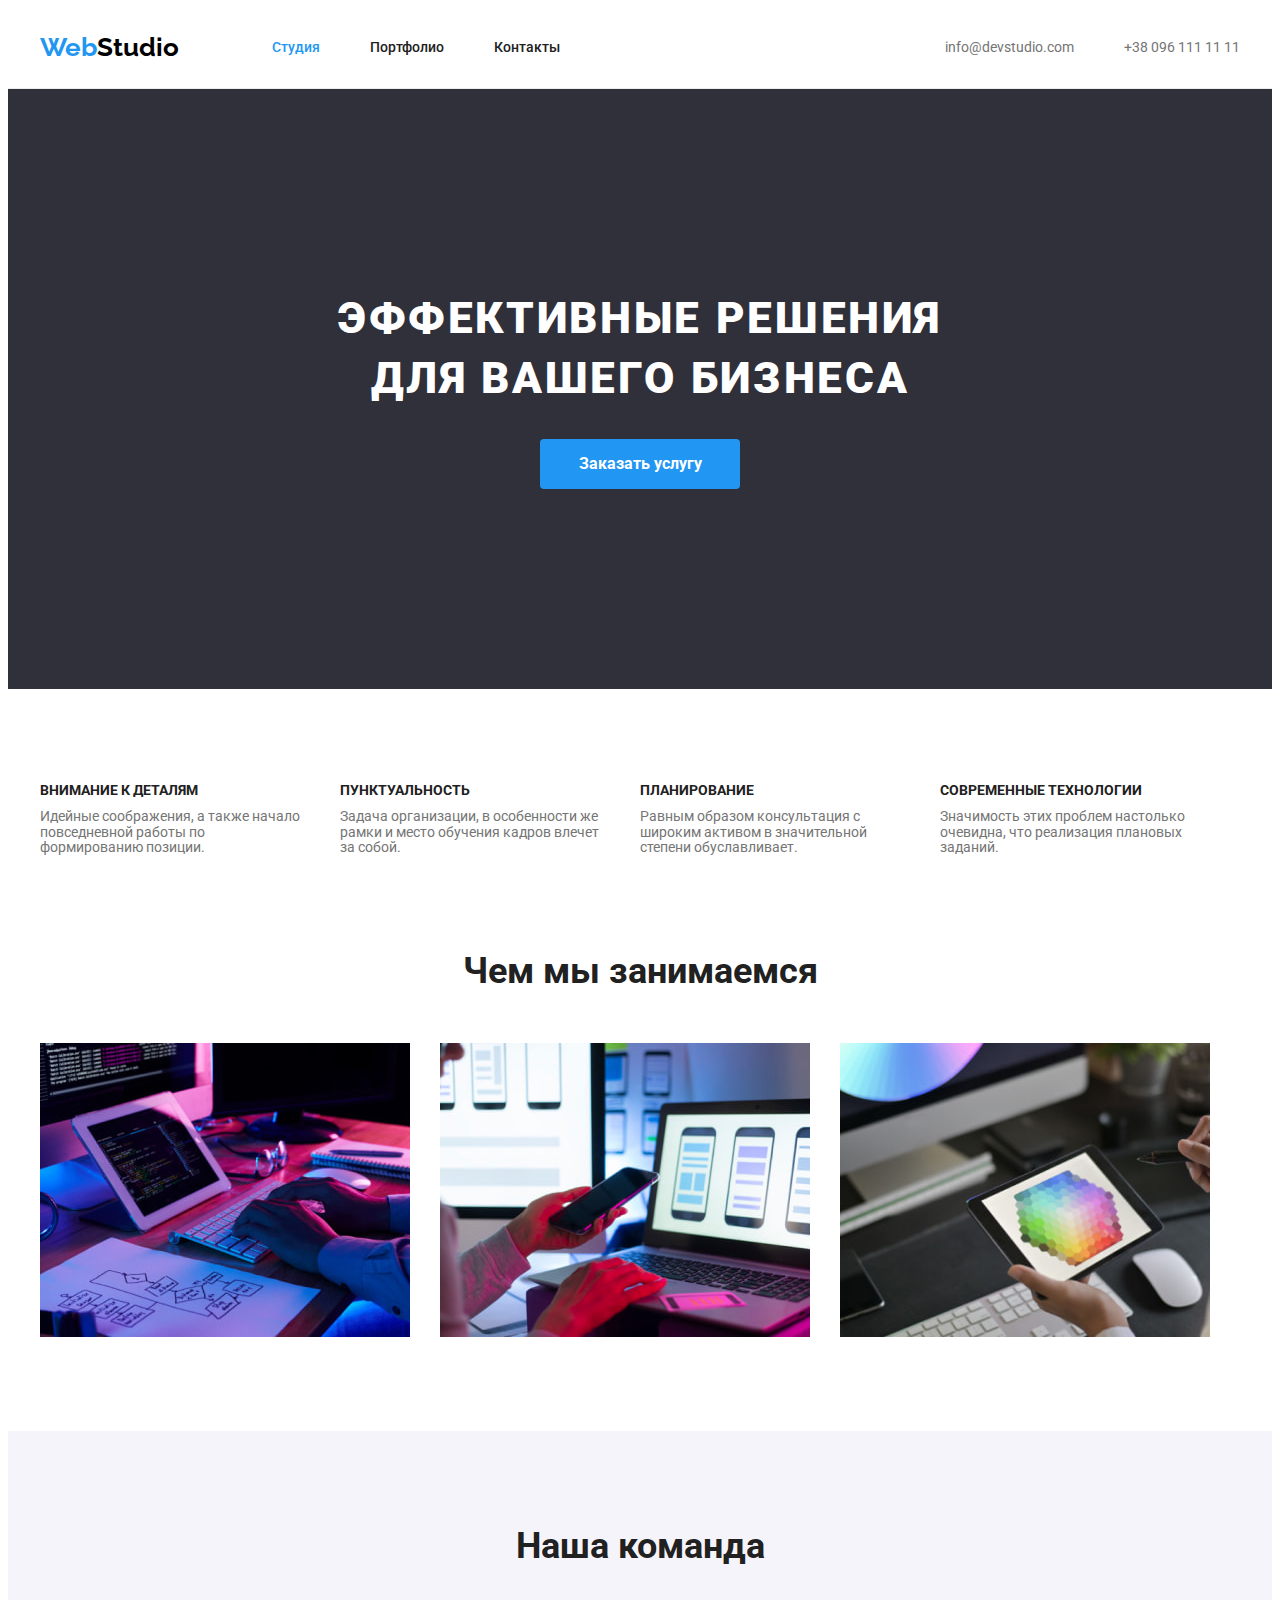
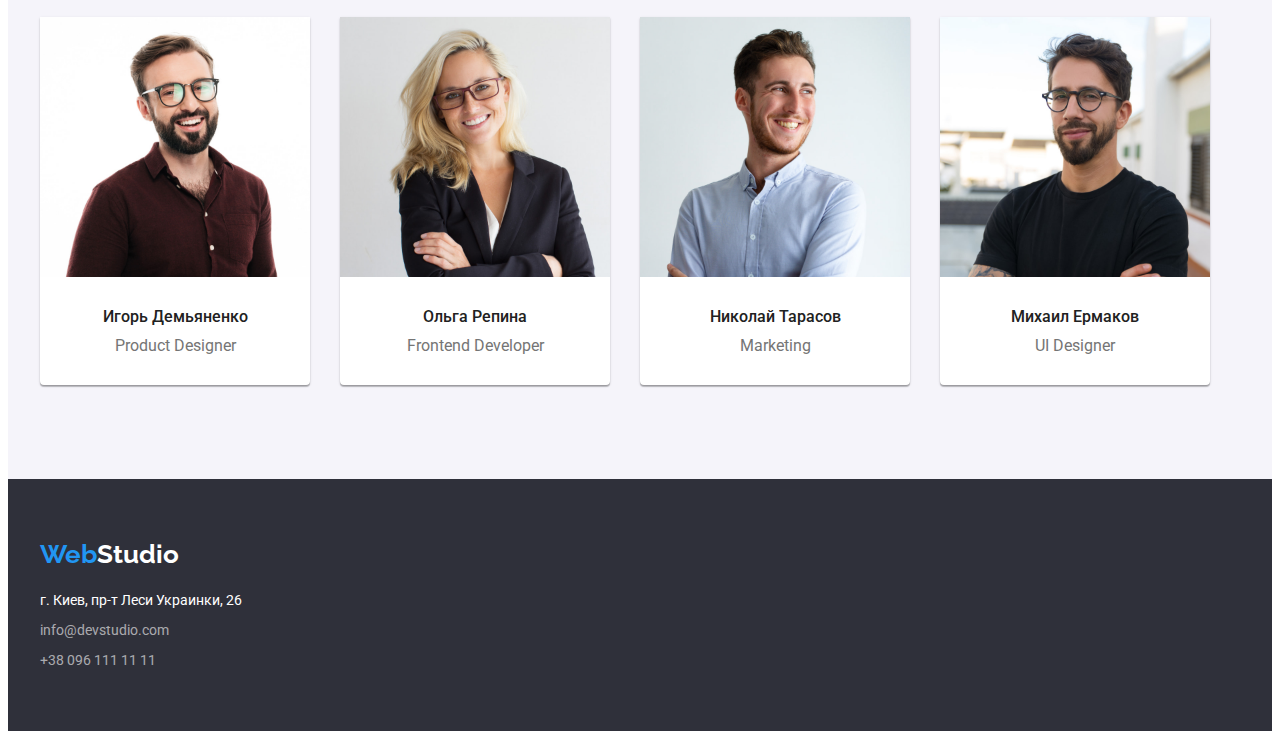
==== commit cc12c226: "Додав клас секцій, спростив розмітку" ====
--- a/index.html
+++ b/index.html
@@ -59,7 +59,7 @@
       </section>
       <!--Наши преимущества-->
       <section class="section">
-        <div class="container benefits-container">
+        <div class="container">
           <h2 class="visually-hidden">Наши преимущества</h2>
           <ul class="section-list">
             <li class="benefits-item">
@@ -88,7 +88,7 @@
         </div>
       </section>
       <!--Чем мы занимаемся-->
-      <section class="section">
+      <section class="section work">
         <div class="container work-container">
           <h2 class="section-title">Чем мы занимаемся</h2>
           <ul class="section-list">
@@ -121,7 +121,7 @@
       </section>
       <!--Наша команда-->
       <section class="section team">
-        <div class="container team-container">
+        <div class="container">
           <h2 class="section-title">Наша команда</h2>
           <ul class="section-list">
             <li class="team-item">
--- a/css/styles.css
+++ b/css/styles.css
@@ -44,7 +44,7 @@
   display: block;
 }
 .container {
-  outline: 1px solid red;
+  /* outline: 1px solid red; */
 
   width: 1200px;
 
@@ -53,6 +53,11 @@
 
   margin-right: auto;
   margin-left: auto;
+}
+
+.section {
+  padding-top: 94px;
+  padding-bottom: 94px;
 }
 
 /* heder */
@@ -177,22 +182,22 @@
   background-color: var(--accent-color);
   color: var(--white-text);
   cursor: pointer;
-font-family: 'Roboto';
-font-style: normal;
-font-weight: 700;
-font-size: 16px;
-line-height: 1.87;
-
-min-width: 200px;
-min-height: 50px;
-border: none;
-/* border-color: transparent; */
-border-radius: 4px;
-padding: 10px 32px;
-
-display: block;
-margin-left: auto;
-margin-right: auto;
+  font-family: 'Roboto';
+  font-style: normal;
+  font-weight: 700;
+  font-size: 16px;
+  line-height: 1.87;
+
+  min-width: 200px;
+  min-height: 50px;
+  border: none;
+  border-radius: 4px;
+
+  padding: 10px 32px;
+
+  display: block;
+  margin-left: auto;
+  margin-right: auto;
 }
 .btn-hero:hover,
 .btn-hero:focus {
@@ -232,10 +237,7 @@
 }
 
 /* section benefits */
-.benefits-container {
-  padding-top: 94px;
-  padding-bottom: 94px;
-}
+
 
 .visually-hidden {
   position: absolute;
@@ -261,22 +263,19 @@
 }
 
 /* Work section */
-.work-container {
-  padding-bottom: 94px;
+.section.work {
+  padding-top: 0;
 }
 .work-item {
   margin-right: 30px;
-  /* margin-bottom: 94px; */
+
 }
 .work-item:last-child {
   margin-right: 0;
 }
 
 /* Team section */
-.team-container {
-  padding-top: 94px;
-  padding-bottom: 94px;
-}
+
 .name {
   color: var(--title-text-color);
 
@@ -381,6 +380,15 @@
 
 
 /* portfolio */
+
+
+.button-filter {
+  justify-content: center;
+  margin-bottom: 50px;
+  /* margin-right: auto;
+  margin-left: auto; */
+}
+
 .portfolio-link {
   text-decoration: none;
   color: var(--primary-text-color);
@@ -390,12 +398,20 @@
 .btn-portfolio {
   color: var(--title-text-color);
   background-color: #f5f4fa;
-font-family: 'Roboto';
-font-style: normal;
-font-weight: 500;
-font-size: 16px;
-line-height: 1.62;
+  font-family: 'Roboto';
+  font-style: normal;
+  font-weight: 500;
+  font-size: 16px;
+  line-height: 1.62;
+
   cursor: pointer;
+
+  border: none;
+  border-radius: 4px;
+  
+  padding: 6px 22px;
+
+  margin-right: 8px;
 }
 .btn-portfolio:hover,
 .btn-portfolio:focus {
@@ -405,10 +421,35 @@
 .title.project-name {
     font-size: 18px;
     line-height: 2;
+
+    margin-bottom: 4px;
 }
 .name-item {
     
     font-size: 16px;
     line-height: 1.87;
-}
-
+
+}
+.flex-container {
+  display: flex;
+  flex-wrap: wrap;
+}
+
+.flex-item {
+  width: 370px;
+
+  border: 1px solid #EEEEEE;
+
+  /* padding: 20px 24px; */
+  margin-right: 30px;
+  margin-bottom: 30px;
+}
+.text-box {
+  padding: 20px 24px;
+}
+.flex-item:nth-child(3n) {
+  margin-right: 0;
+}
+.flex-item:nth-last-child(-n+3) {
+  margin-bottom: 0;
+}
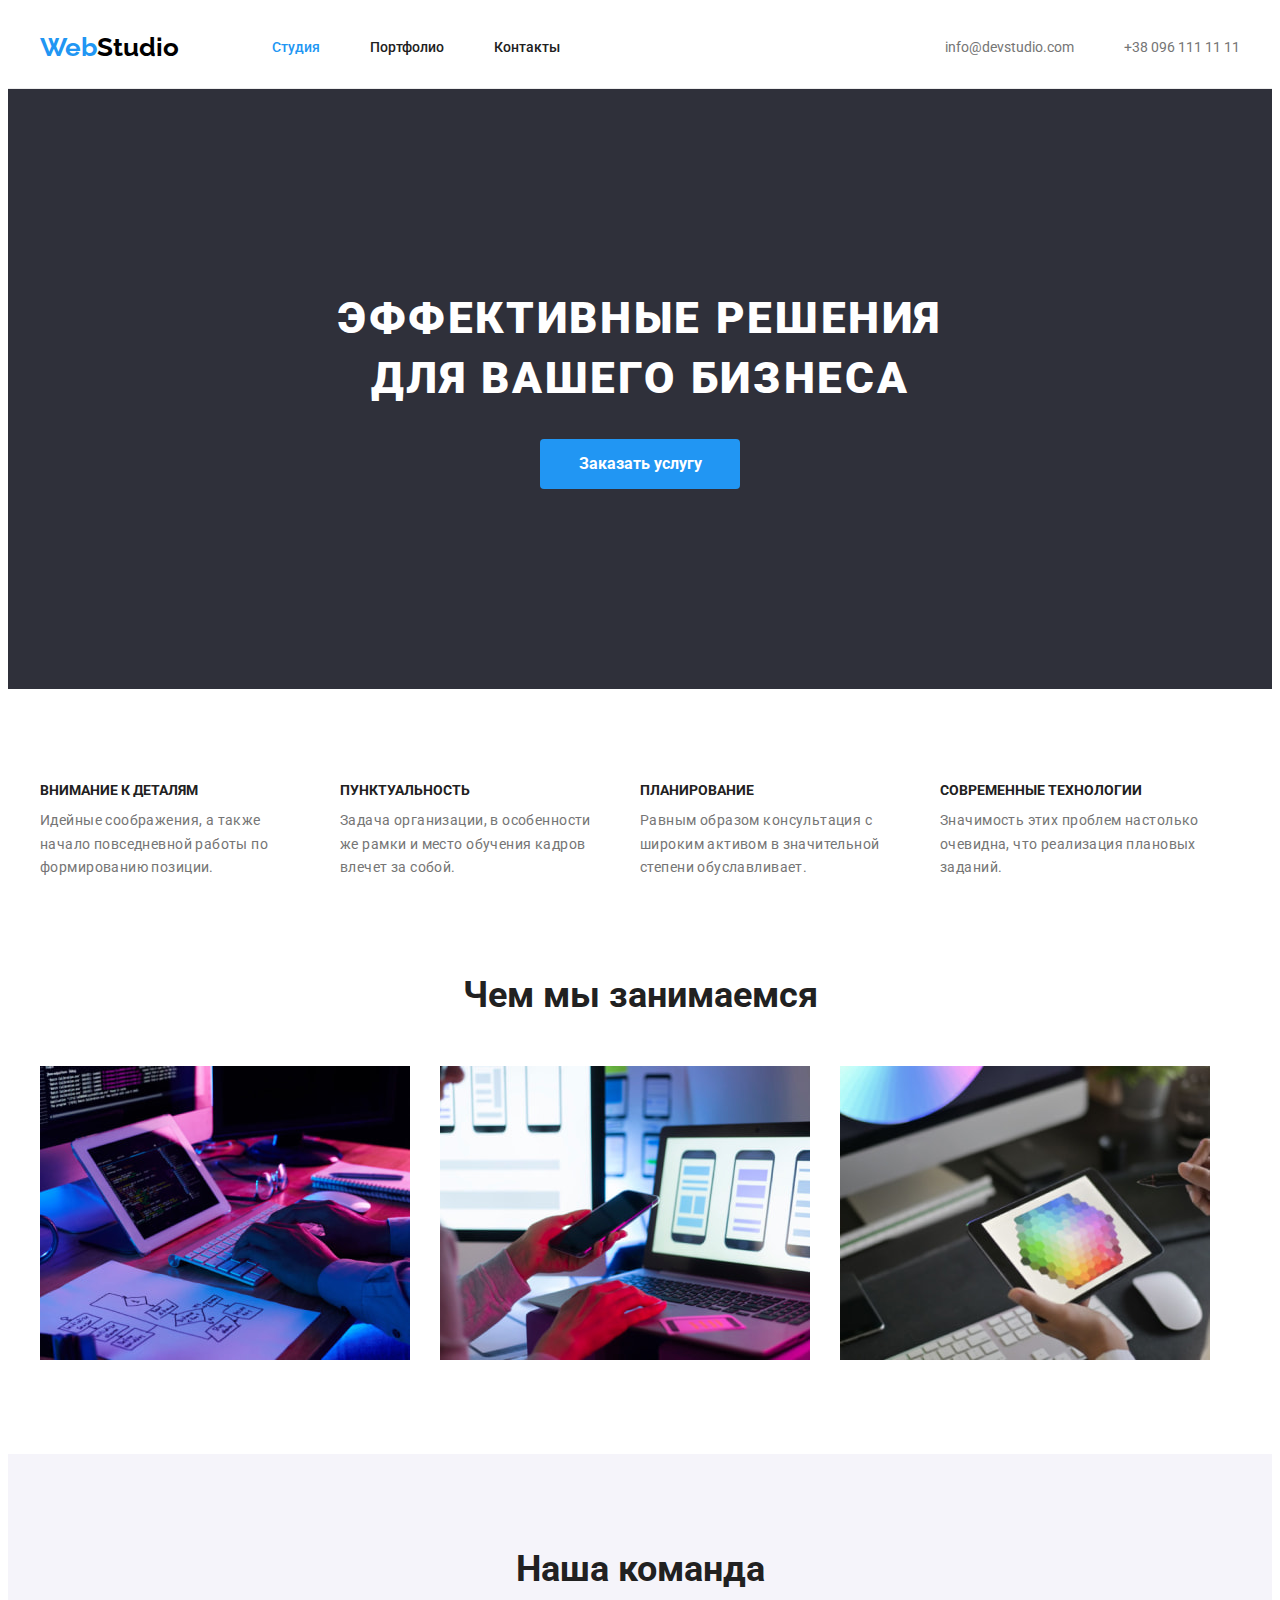
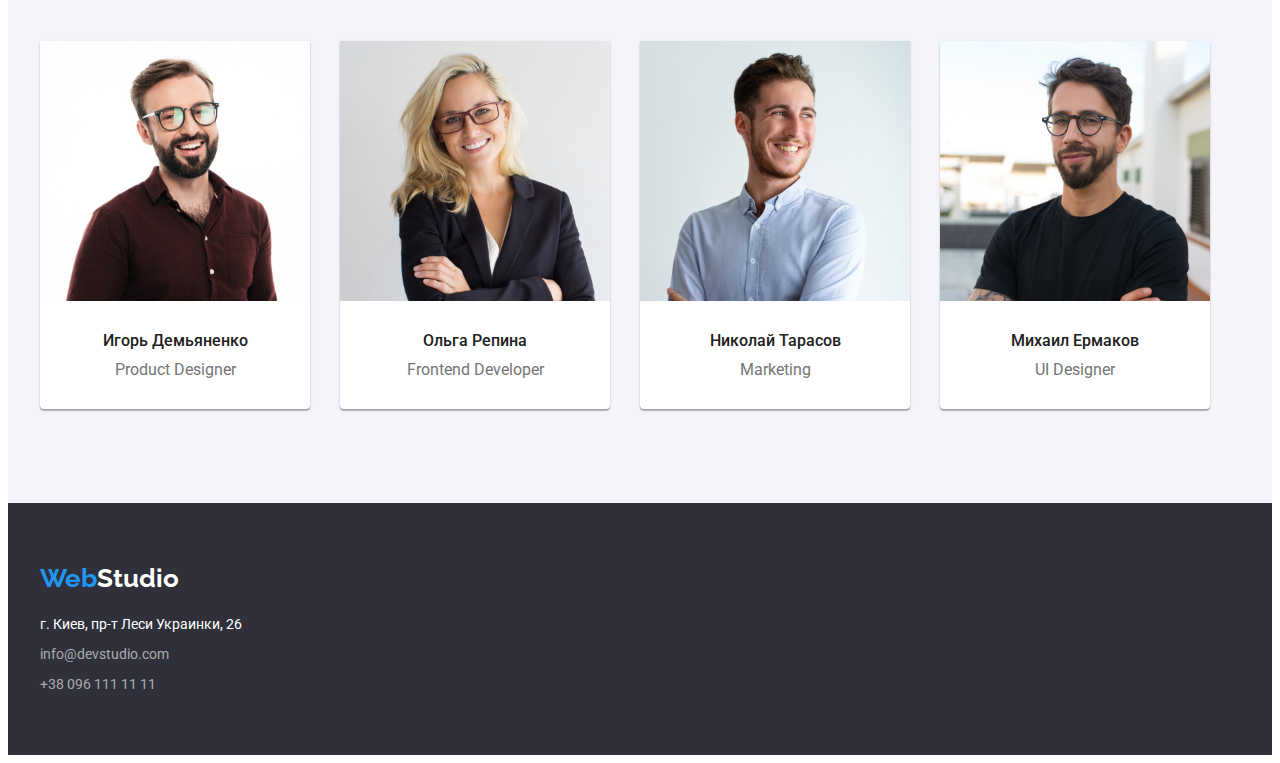
==== commit 6e58749a: "Виправив зауваження ментора" ====
--- a/index.html
+++ b/index.html
@@ -64,25 +64,25 @@
           <ul class="section-list">
             <li class="benefits-item">
               <h3 class="title benefits">Внимание к деталям</h3>
-              <p>
+              <p class="text-benefits">
                 Идейные соображения, а также начало повседневной работы по формированию позиции.
               </p>
             </li>
             <li class="benefits-item">
               <h3 class="title benefits">Пунктуальность</h3>
-              <p>
+              <p class="text-benefits">
                 Задача организации, в особенности же рамки и место обучения кадров влечет за собой.
               </p>
             </li>
             <li class="benefits-item">
               <h3 class="title benefits">Планирование</h3>
-              <p>
+              <p class="text-benefits">
                 Равным образом консультация с широким активом в значительной степени обуславливает.
               </p>
             </li>
             <li class="benefits-item">
               <h3 class="title benefits">Современные технологии</h3>
-              <p>Значимость этих проблем настолько очевидна, что реализация плановых заданий.</p>
+              <p class="text-benefits">Значимость этих проблем настолько очевидна, что реализация плановых заданий.</p>
             </li>
           </ul>
         </div>
@@ -126,23 +126,31 @@
           <ul class="section-list">
             <li class="team-item">
               <img class="photo" src="./imeges/Наша-команда/ком1.jpg" alt="" width="270" height="260" />
-              <h3 class="name">Игорь Демьяненко</h3>
-              <p lang="en" class="position">Product Designer</p>
+              <div class="team-box">
+                <h3 class="name">Игорь Демьяненко</h3>
+                <p lang="en" class="position">Product Designer</p>
+              </div>
             </li>
             <li class="team-item">
               <img class="photo" src="./imeges/Наша-команда/ком2.jpg" alt="" width="270" height="260" />
-              <h3 class="name">Ольга Репина</h3>
-              <p lang="en" class="position">Frontend Developer</p>
+              <div class="team-box">
+                <h3 class="name">Ольга Репина</h3>
+                <p lang="en" class="position">Frontend Developer</p>
+              </div>
             </li>
             <li class="team-item">
               <img class="photo" src="./imeges/Наша-команда/ком3.jpg" alt="" width="270" height="260" />
-              <h3 class="name">Николай Тарасов</h3>
-              <p lang="en" class="position">Marketing</p>
+              <div class="team-box">
+                <h3 class="name">Николай Тарасов</h3>
+                <p lang="en" class="position">Marketing</p>
+              </div>
             </li>
             <li class="team-item">
               <img class="photo" src="./imeges/Наша-команда/ком4.jpg" alt="" width="270" height="260" />
-              <h3 class="name">Михаил Ермаков</h3>
-              <p lang="en" class="position">UI Designer</p>
+              <div class="team-box">
+                <h3 class="name">Михаил Ермаков</h3>
+                <p lang="en" class="position">UI Designer</p>
+              </div>
             </li>
           </ul>
         </div>
--- a/css/styles.css
+++ b/css/styles.css
@@ -158,12 +158,13 @@
 
 .hero {
   background-color: #2f303a;
-}
-.hero-container {
+
   padding-top: 200px;
   padding-bottom: 200px;
+
   align-items: center;
 }
+
 
 .hero-title {
   color: var(--white-text);
@@ -262,6 +263,13 @@
   margin-right: 0;
 }
 
+.text-benefits {
+  
+  line-height: 1.71;
+  letter-spacing: 0.03em;
+  
+}
+
 /* Work section */
 .section.work {
   padding-top: 0;
@@ -286,12 +294,16 @@
   margin-bottom: 10px;
 }
 
+.team-box {
+  padding-top: 30px;
+  padding-bottom: 30px;
+}
+
 .position {
 
   font-size: 16px;
   line-height: 1.19;
 
-    margin-bottom: 30px;
 }
 
 .section.team {
@@ -315,21 +327,18 @@
   margin-right: 0;
 }
 
-.team-item .photo {
-  margin-bottom: 30px;
-}
+
 
 
 /* footer */
 .footer {
   background-color: #2f303a;
-}
-
-.footer-container {
-  display: block;
+
   padding-top: 60px;
   padding-bottom: 60px;
 }
+
+
 
 .footer-container .logo {
   display: block;
@@ -395,6 +404,13 @@
 }
 
 /* button portfolio */
+.filter-item {
+  margin-right: 8px;
+}
+.filter-item:last-child {
+  margin-right: 0;
+}
+
 .btn-portfolio {
   color: var(--title-text-color);
   background-color: #f5f4fa;
@@ -410,9 +426,8 @@
   border-radius: 4px;
   
   padding: 6px 22px;
-
-  margin-right: 8px;
-}
+}
+
 .btn-portfolio:hover,
 .btn-portfolio:focus {
   color: var(--white-text);
@@ -438,13 +453,14 @@
 .flex-item {
   width: 370px;
 
-  border: 1px solid #EEEEEE;
-
-  /* padding: 20px 24px; */
   margin-right: 30px;
   margin-bottom: 30px;
 }
 .text-box {
+  border-right: 1px solid #EEEEEE;
+  border-bottom: 1px solid #EEEEEE;
+  border-left: 1px solid #EEEEEE;
+
   padding: 20px 24px;
 }
 .flex-item:nth-child(3n) {
